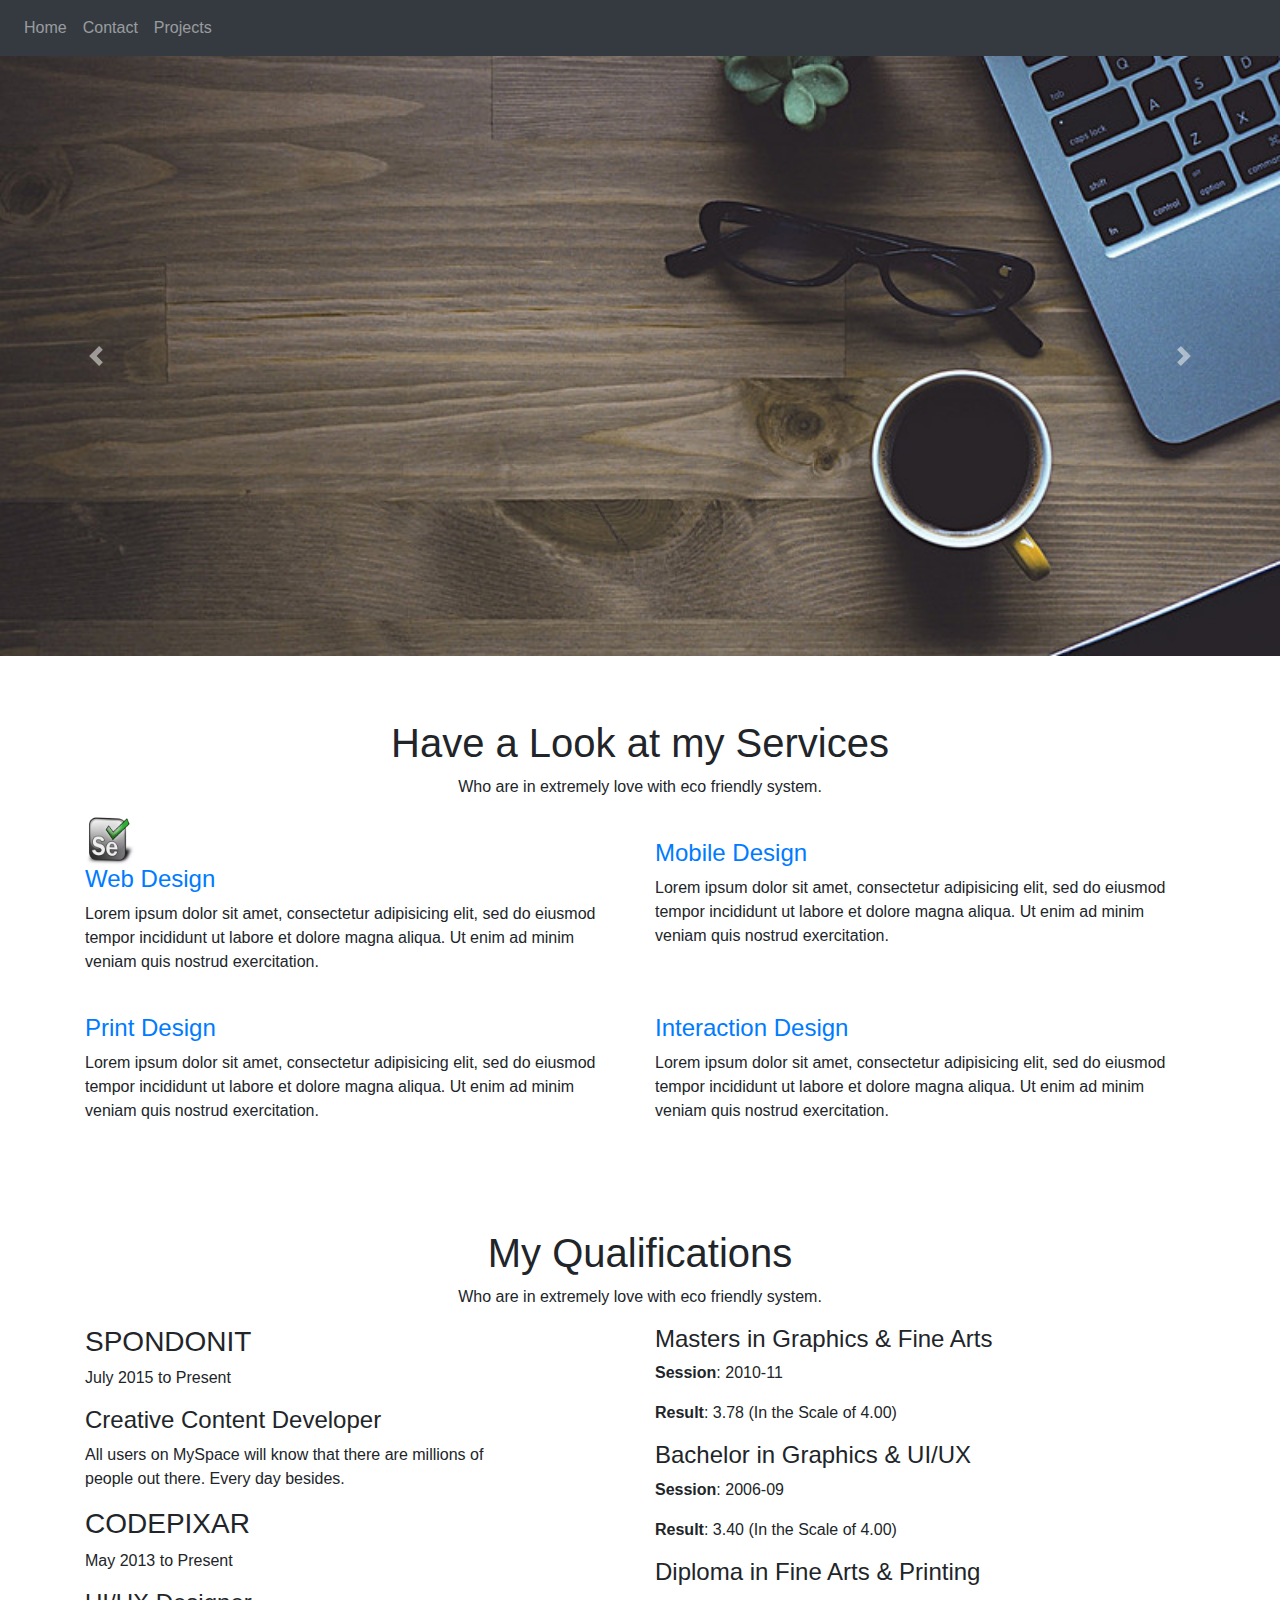
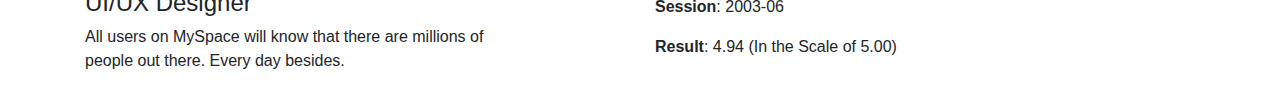
==== index.html @ 82a63097 "add folder html bootstrap cdn" ====
<!DOCTYPE html>
<html lang="en">
<head>
    <meta charset="UTF-8">
    <meta name="viewport" content="width=device-width, initial-scale=1.0">
    <meta http-equiv="X-UA-Compatible" content="ie=edge">
    <title>Document</title>
    <link rel="stylesheet" href="https://stackpath.bootstrapcdn.com/bootstrap/4.3.1/css/bootstrap.min.css" integrity="sha384-ggOyR0iXCbMQv3Xipma34MD+dH/1fQ784/j6cY/iJTQUOhcWr7x9JvoRxT2MZw1T" crossorigin="anonymous">
</head>
<body>
        <nav class="navbar navbar-expand-lg navbar-dark bg-dark">
                <!-- <a class="navbar-brand" href="#">Home</a> -->
                <button class="navbar-toggler" type="button" data-toggle="collapse" data-target="#navbarNavDropdown" aria-controls="navbarNavDropdown" aria-expanded="false" aria-label="Toggle navigation">
                  <span class="navbar-toggler-icon"></span>
                </button>
                <div class="collapse navbar-collapse" id="navbarNavDropdown">
                  <ul class="navbar-nav">
                    <li class="nav-item">
                      <a class="nav-link" href="index.html">Home <!---<span class="sr-only">(current)</span>--></a>
                    </li>
                    <li class="nav-item">
                      <a class="nav-link" href="contact.html">Contact</a>
                    </li>
                    <li class="nav-item">
                      <a class="nav-link" href="projects.html">Projects</a>
                    </li>
                    <!-- <li class="nav-item dropdown">
                      <a class="nav-link dropdown-toggle" href="#" id="navbarDropdownMenuLink" role="button" data-toggle="dropdown" aria-haspopup="true" aria-expanded="false">
                        Dropdown link
                      </a>
                      <div class="dropdown-menu" aria-labelledby="navbarDropdownMenuLink">
                        <a class="dropdown-item" href="#">Action</a>
                        <a class="dropdown-item" href="#">Another action</a>
                        <a class="dropdown-item" href="#">Something else here</a>
                      </div>
                    </li> -->
                  </ul>
                </div>
              </nav>
        
          <div id="carouselExampleControls" class="carousel slide" data-ride="carousel">
                <div class="carousel-inner">
                  <div class="carousel-item active">
                    <img src="images/laptop.jpg" class="d-block w-100" alt="...">
                  </div>
                  <div class="carousel-item">
                    <img src="images/qa2.jpg" class="d-block w-100" alt="...">
                  </div>
                  <div class="carousel-item">
                    <img src="images/1.jpg" class="d-block w-100" alt="...">
                  </div>
                </div>
                <a class="carousel-control-prev" href="#carouselExampleControls" role="button" data-slide="prev">
                  <span class="carousel-control-prev-icon" aria-hidden="true"></span>
                  <span class="sr-only">Previous</span>
                </a>
                <a class="carousel-control-next" href="#carouselExampleControls" role="button" data-slide="next">
                  <span class="carousel-control-next-icon" aria-hidden="true"></span>
                  <span class="sr-only">Next</span>
                </a>
              </div>

              <section class="service-area section-gap" id="service" style="padding-top:7vh;"> 
                <div class="container">
                  <div class="row d-flex justify-content-center">
                    <div class="menu-content pb-70 col-lg-8">
                      <div class="title text-center">
                        <h1 class="mb-10">Have a Look at my Services</h1>
                        <p>Who are in extremely love with eco friendly system.</p>
                      </div>
                    </div>
                  </div>						
                  <div class="row">
                    <div class="single-service col-lg-6 col-md-6 mb-30">
                      <div class="icon">
                        <img src="images/icon-selenium.jpg" style="width: 50px !important;
                        height: 50px !important;"alt="">
                      </div>
                      <div class="dec">
                        <h4 class="mt-30"><a href="#">Web Design</a></h4>			
                        <p class="mt-20">
                          Lorem ipsum dolor sit amet, consectetur adipisicing elit, sed do eiusmod tempor incididunt ut labore et dolore magna aliqua. Ut enim ad minim veniam quis nostrud exercitation.
                        </p>								
                      </div>
                    </div>
                    <div class="single-service col-lg-6 col-md-6 mb-30">
                      <div class="icon">
                        <img src="img/s2.png" alt="">
                      </div>
                      <div class="dec">
                        <h4 class="mt-30"><a href="#">Mobile Design</a></h4>			
                        <p class="mt-20">
                          Lorem ipsum dolor sit amet, consectetur adipisicing elit, sed do eiusmod tempor incididunt ut labore et dolore magna aliqua. Ut enim ad minim veniam quis nostrud exercitation.
                        </p>								
                      </div>
                    </div>
                    <div class="single-service col-lg-6 col-md-6">
                      <div class="icon">
                        <img src="img/s3.png" alt="">
                      </div>
                      <div class="dec">
                        <h4 class="mt-30"><a href="#">Print Design</a></h4>			
                        <p class="mt-20">
                          Lorem ipsum dolor sit amet, consectetur adipisicing elit, sed do eiusmod tempor incididunt ut labore et dolore magna aliqua. Ut enim ad minim veniam quis nostrud exercitation.
                        </p>								
                      </div>
                    </div>
                    <div class="single-service col-lg-6 col-md-6">
                      <div class="icon">
                        <img src="img/s4.png" alt="">
                      </div>
                      <div class="dec">
                        <h4 class="mt-30"><a href="#">Interaction Design</a></h4>			
                        <p class="mt-20">
                          Lorem ipsum dolor sit amet, consectetur adipisicing elit, sed do eiusmod tempor incididunt ut labore et dolore magna aliqua. Ut enim ad minim veniam quis nostrud exercitation.
                        </p>								
                      </div>
                    </div>																		
                  </div>
                </div>	
              </section>

              <section class="qualification-area pt-100 pb-80" style="padding-top:10vh;">
                <div class="container">
                  <div class="row d-flex justify-content-center">
                    <div class="menu-content pb-20 col-lg-8">
                      <div class="title text-center">
                        <h1 class="mb-10">My Qualifications</h1>
                        <p>Who are in extremely love with eco friendly system.</p>
                      </div>
                    </div>
                  </div>							
                  <div class="row d-flex justify-content-center">
                    <div class="col-lg-6 col-md-6 qty-left">
                      <div class="single-qly">
                        <h3 class="text-uppercase">Spondonit</h3>
                        <p>July 2015 to Present</p>
                        <h4 class="pt-20 pb-20">Creative Content Developer</h4>
                        <p>
                          All users on MySpace will know that there are millions of <br>people out there. Every day besides.
                        </p>							
                      </div>
                      <div class="btm-border d-block mx-auto"></div>								
                      <div class="single-qly">
                        <h3 class="text-uppercase">Codepixar</h3>
                        <p>May 2013 to Present</p>
                        <h4 class="pt-20 pb-20">UI/UX Designer</h4>
                        <p>
                          All users on MySpace will know that there are millions of <br>people out there. Every day besides.
                        </p>								
                      </div>							
                    </div>
                    <div class="col-lg-6 col-md-6 qty-right">
                      <div class="single-qly">
                        <h4 class="pb-20">Masters in Graphics & Fine Arts</h4>
                        <p><b>Session</b>: 2010-11</p>								
                        <p><b>Result</b>:  3.78 (In the Scale of 4.00)</p>									
                      </div>
                      <div class="btm-border d-block mx-auto"></div>							
                      <div class="single-qly">
                        <h4 class="pb-20">Bachelor in Graphics & UI/UX</h4>
                        <p><b>Session</b>: 2006-09</p>								
                        <p><b>Result</b>:  3.40 (In the Scale of 4.00)</p>									
                      </div>	
                      <div class="btm-border d-block mx-auto"></div>							
                      <div class="single-qly">
                        <h4 class="pb-20">Diploma in Fine Arts & Printing</h4>
                        <p><b>Session</b>: 2003-06</p>								
                        <p><b>Result</b>:  4.94 (In the Scale of 5.00)</p>								
                      </div>																				
                    </div>						
                  </div>
                </div>	
              </section>

<script src="https://code.jquery.com/jquery-3.3.1.slim.min.js" integrity="sha384-q8i/X+965DzO0rT7abK41JStQIAqVgRVzpbzo5smXKp4YfRvH+8abtTE1Pi6jizo" crossorigin="anonymous"></script>
<script src="https://cdnjs.cloudflare.com/ajax/libs/popper.js/1.14.7/umd/popper.min.js" integrity="sha384-UO2eT0CpHqdSJQ6hJty5KVphtPhzWj9WO1clHTMGa3JDZwrnQq4sF86dIHNDz0W1" crossorigin="anonymous"></script>
<script src="https://stackpath.bootstrapcdn.com/bootstrap/4.3.1/js/bootstrap.min.js" integrity="sha384-JjSmVgyd0p3pXB1rRibZUAYoIIy6OrQ6VrjIEaFf/nJGzIxFDsf4x0xIM+B07jRM" crossorigin="anonymous"></script>
</body>
</html>
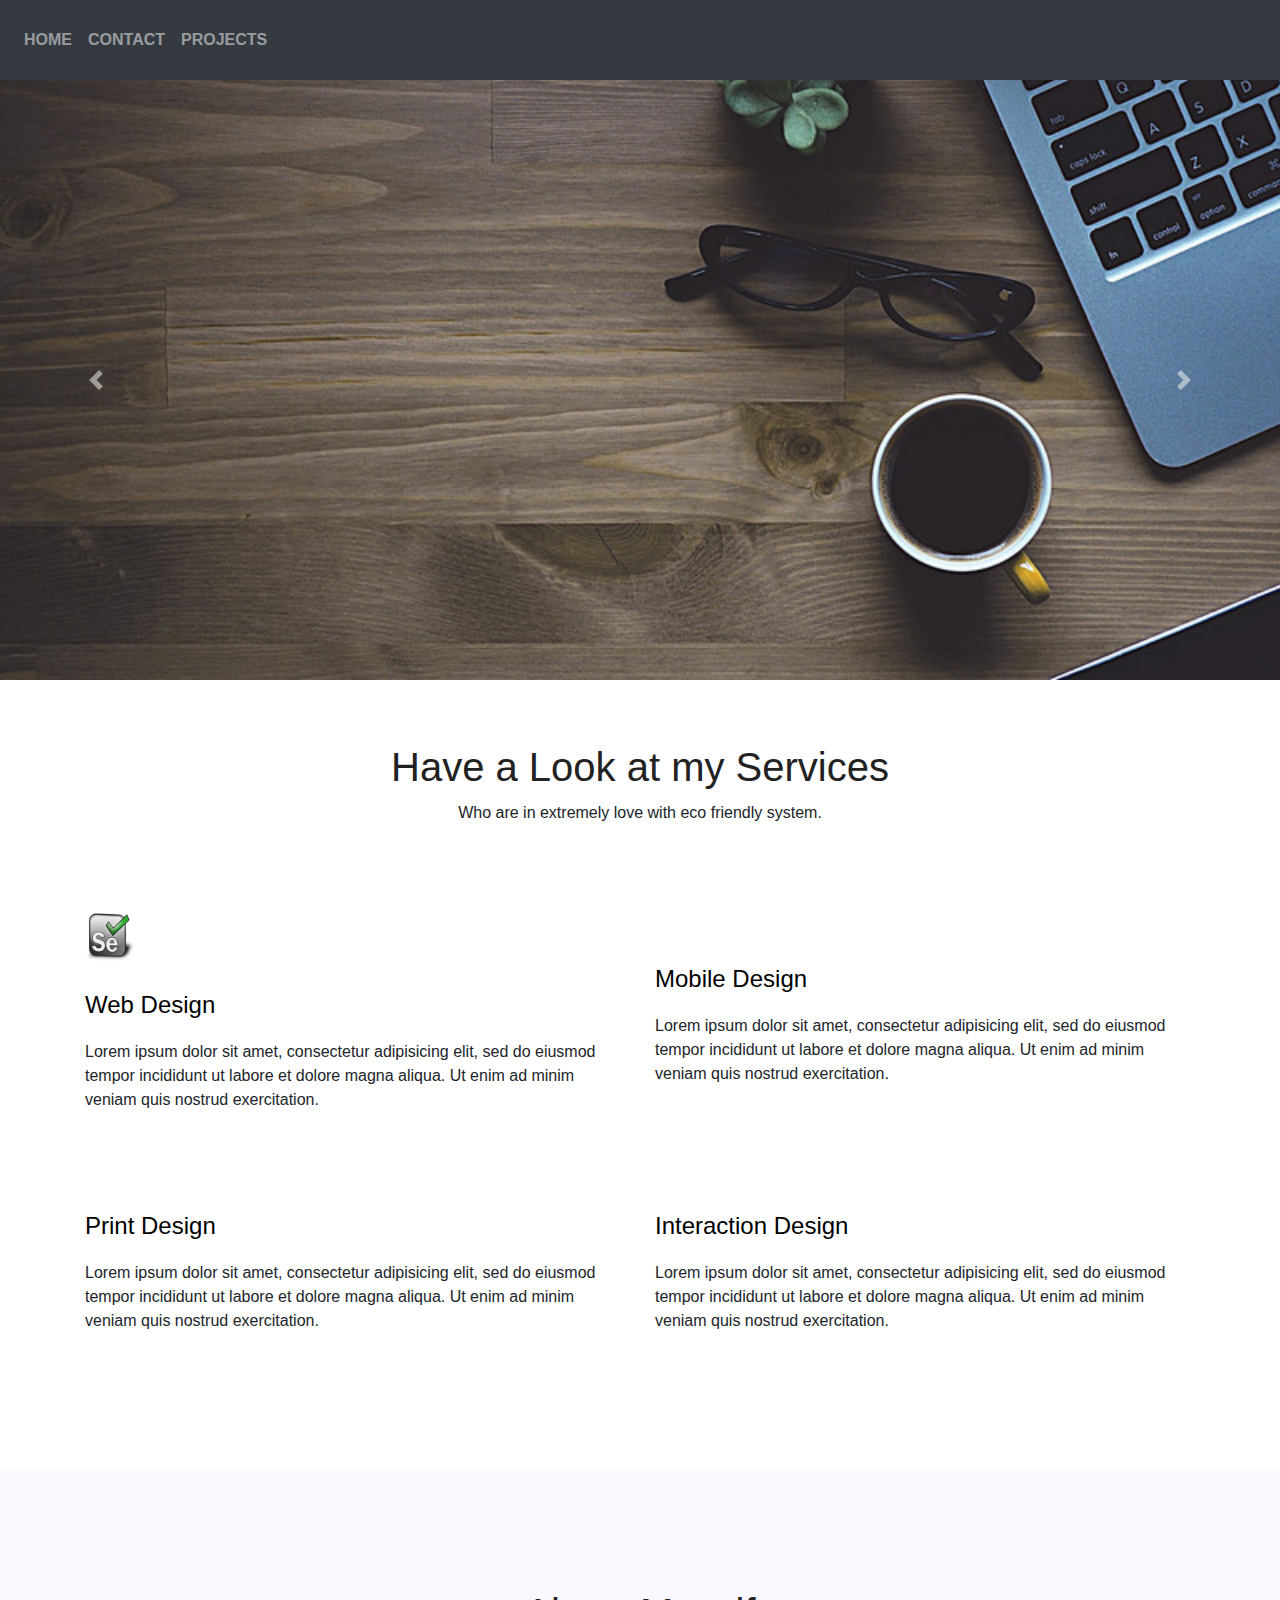
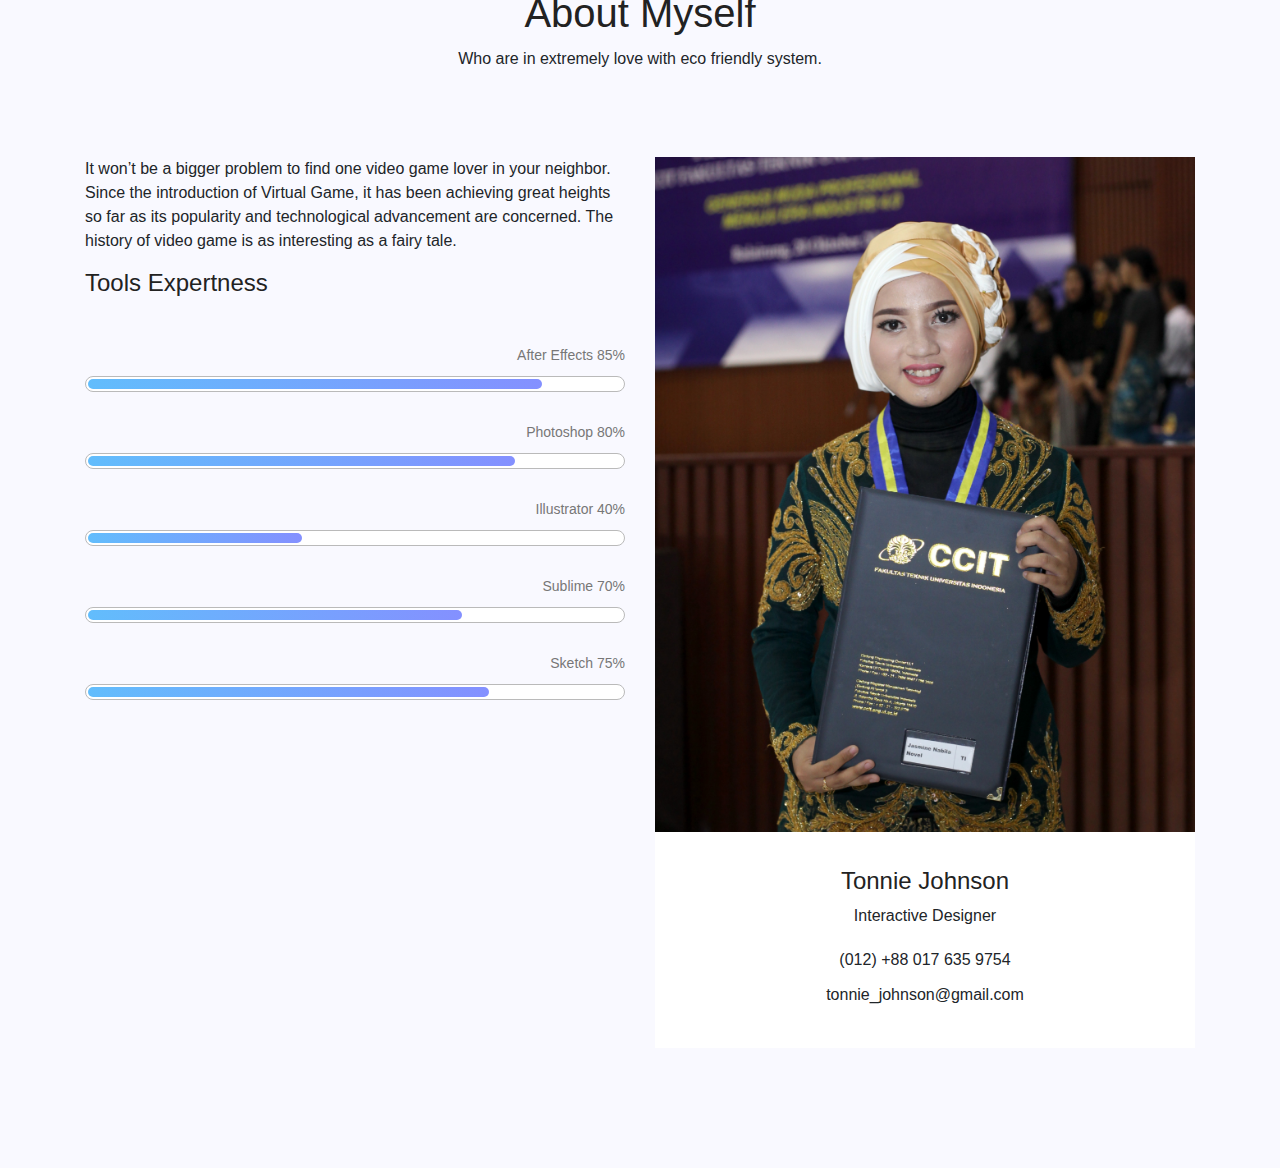
==== commit 22025af3: "update index.html" ====
--- a/index.html
+++ b/index.html
@@ -5,6 +5,7 @@
     <meta name="viewport" content="width=device-width, initial-scale=1.0">
     <meta http-equiv="X-UA-Compatible" content="ie=edge">
     <title>Document</title>
+    <link rel="stylesheet" href="css/main.css">
     <link rel="stylesheet" href="https://stackpath.bootstrapcdn.com/bootstrap/4.3.1/css/bootstrap.min.css" integrity="sha384-ggOyR0iXCbMQv3Xipma34MD+dH/1fQ784/j6cY/iJTQUOhcWr7x9JvoRxT2MZw1T" crossorigin="anonymous">
 </head>
 <body>
@@ -24,16 +25,6 @@
                     <li class="nav-item">
                       <a class="nav-link" href="projects.html">Projects</a>
                     </li>
-                    <!-- <li class="nav-item dropdown">
-                      <a class="nav-link dropdown-toggle" href="#" id="navbarDropdownMenuLink" role="button" data-toggle="dropdown" aria-haspopup="true" aria-expanded="false">
-                        Dropdown link
-                      </a>
-                      <div class="dropdown-menu" aria-labelledby="navbarDropdownMenuLink">
-                        <a class="dropdown-item" href="#">Action</a>
-                        <a class="dropdown-item" href="#">Another action</a>
-                        <a class="dropdown-item" href="#">Something else here</a>
-                      </div>
-                    </li> -->
                   </ul>
                 </div>
               </nav>
@@ -85,7 +76,7 @@
                     </div>
                     <div class="single-service col-lg-6 col-md-6 mb-30">
                       <div class="icon">
-                        <img src="img/s2.png" alt="">
+                        <img src="" alt="">
                       </div>
                       <div class="dec">
                         <h4 class="mt-30"><a href="#">Mobile Design</a></h4>			
@@ -96,7 +87,7 @@
                     </div>
                     <div class="single-service col-lg-6 col-md-6">
                       <div class="icon">
-                        <img src="img/s3.png" alt="">
+                        <img src="" alt="">
                       </div>
                       <div class="dec">
                         <h4 class="mt-30"><a href="#">Print Design</a></h4>			
@@ -107,7 +98,7 @@
                     </div>
                     <div class="single-service col-lg-6 col-md-6">
                       <div class="icon">
-                        <img src="img/s4.png" alt="">
+                        <img src="" alt="">
                       </div>
                       <div class="dec">
                         <h4 class="mt-30"><a href="#">Interaction Design</a></h4>			
@@ -120,55 +111,68 @@
                 </div>	
               </section>
 
-              <section class="qualification-area pt-100 pb-80" style="padding-top:10vh;">
+              <section class="about-area section-gap" id="about">
                 <div class="container">
                   <div class="row d-flex justify-content-center">
-                    <div class="menu-content pb-20 col-lg-8">
+                    <div class="menu-content pb-70 col-lg-8">
                       <div class="title text-center">
-                        <h1 class="mb-10">My Qualifications</h1>
+                        <h1 class="mb-10">About Myself</h1>
                         <p>Who are in extremely love with eco friendly system.</p>
                       </div>
                     </div>
-                  </div>							
-                  <div class="row d-flex justify-content-center">
-                    <div class="col-lg-6 col-md-6 qty-left">
-                      <div class="single-qly">
-                        <h3 class="text-uppercase">Spondonit</h3>
-                        <p>July 2015 to Present</p>
-                        <h4 class="pt-20 pb-20">Creative Content Developer</h4>
-                        <p>
-                          All users on MySpace will know that there are millions of <br>people out there. Every day besides.
-                        </p>							
+                  </div>					
+                  <div class="row">
+                    <div class="col-lg-6 about-left">
+                      <p>
+                        It won’t be a bigger problem to find one video game lover in your neighbor. Since the introduction of Virtual Game, it has been achieving great heights so far as its popularity and technological advancement are concerned. The history of video game is as interesting as a fairy tale.
+                      </p>
+                      <h4 class="pb-40">Tools Expertness</h4>
+                                <div class="skillbar" data-percent="85%">
+                                    <div class="skill-bar-percent">After Effects 85%</div>
+                                    <div class="skillwrap">
+                                      <div class="skillbar-bar" style="width: 85%;"></div>
+                                    </div>
+                                </div>
+        
+                                <div class="skillbar" data-percent="80%">
+                                    <div class="skill-bar-percent">Photoshop 80%</div>
+                                    <div class="skillwrap">
+                                      <div class="skillbar-bar" style="width: 80%;"></div>
+                          </div>
+                                </div>
+        
+                                <div class="skillbar" data-percent="40%">
+                                    <div class="skill-bar-percent">Illustrator 40%</div>
+                                    <div class="skillwrap">
+                                      <div class="skillbar-bar" style="width: 40%;"></div>
+                          </div>
+                                </div>
+        
+                                <div class="skillbar" data-percent="70%">
+                                    <div class="skill-bar-percent">Sublime 70%</div>
+                                    <div class="skillwrap">
+                                      <div class="skillbar-bar" style="width: 70%;"></div>
+                          </div>
+                                </div>
+        
+                                <div class="skillbar" data-percent="75%">
+                                    <div class="skill-bar-percent">Sketch 75%</div>
+                                    <div class="skillwrap">
+                                      <div class="skillbar-bar" style="width: 75%;"></div>
+                          </div>
+                                </div>				                
+                    </div>
+                    <div class="col-lg-6 about-right justify-content-end d-flex">
+                      <div class="myself-wrap">
+                        <img class="img-fluid" src="images/IMG_0050.JPG" alt="" >
+                        <div class="desc">
+                          <h4>Tonnie Johnson</h4>
+                          <p class="pb-10">Interactive Designer</p>
+                          <p><span class="lnr lnr-phone"></span> (012) +88 017 635 9754</p>
+                          <p><span class="lnr lnr-envelope"></span> tonnie_johnson@gmail.com</p>
+                        </div>
                       </div>
-                      <div class="btm-border d-block mx-auto"></div>								
-                      <div class="single-qly">
-                        <h3 class="text-uppercase">Codepixar</h3>
-                        <p>May 2013 to Present</p>
-                        <h4 class="pt-20 pb-20">UI/UX Designer</h4>
-                        <p>
-                          All users on MySpace will know that there are millions of <br>people out there. Every day besides.
-                        </p>								
-                      </div>							
                     </div>
-                    <div class="col-lg-6 col-md-6 qty-right">
-                      <div class="single-qly">
-                        <h4 class="pb-20">Masters in Graphics & Fine Arts</h4>
-                        <p><b>Session</b>: 2010-11</p>								
-                        <p><b>Result</b>:  3.78 (In the Scale of 4.00)</p>									
-                      </div>
-                      <div class="btm-border d-block mx-auto"></div>							
-                      <div class="single-qly">
-                        <h4 class="pb-20">Bachelor in Graphics & UI/UX</h4>
-                        <p><b>Session</b>: 2006-09</p>								
-                        <p><b>Result</b>:  3.40 (In the Scale of 4.00)</p>									
-                      </div>	
-                      <div class="btm-border d-block mx-auto"></div>							
-                      <div class="single-qly">
-                        <h4 class="pb-20">Diploma in Fine Arts & Printing</h4>
-                        <p><b>Session</b>: 2003-06</p>								
-                        <p><b>Result</b>:  4.94 (In the Scale of 5.00)</p>								
-                      </div>																				
-                    </div>						
                   </div>
                 </div>	
               </section>
--- a/css/main.css
+++ b/css/main.css
@@ -0,0 +1,2631 @@
+
+::-moz-selection {
+  /* Code for Firefox */
+  background-color: #8490ff;
+  color: #fff;
+}
+
+::selection {
+  background-color: #8490ff;
+  color: #fff;
+}
+
+::-webkit-input-placeholder {
+  /* WebKit, Blink, Edge */
+  color: #777777;
+  font-weight: 300;
+}
+
+:-moz-placeholder {
+  /* Mozilla Firefox 4 to 18 */
+  color: #777777;
+  opacity: 1;
+  font-weight: 300;
+}
+
+::-moz-placeholder {
+  /* Mozilla Firefox 19+ */
+  color: #777777;
+  opacity: 1;
+  font-weight: 300;
+}
+
+:-ms-input-placeholder {
+  /* Internet Explorer 10-11 */
+  color: #777777;
+  font-weight: 300;
+}
+
+::-ms-input-placeholder {
+  /* Microsoft Edge */
+  color: #777777;
+  font-weight: 300;
+}
+
+body {
+  color: #777777;
+  font-family: "Poppins", sans-serif;
+  font-size: 14px;
+  font-weight: 300;
+  line-height: 1.625em;
+  position: relative;
+}
+
+ol, ul {
+  margin: 0;
+  padding: 0;
+  list-style: none;
+}
+
+select {
+  display: block;
+}
+
+figure {
+  margin: 0;
+}
+
+a {
+  -webkit-transition: all 0.3s ease 0s;
+  -moz-transition: all 0.3s ease 0s;
+  -o-transition: all 0.3s ease 0s;
+  transition: all 0.3s ease 0s;
+}
+
+iframe {
+  border: 0;
+}
+
+a, a:focus, a:hover {
+  text-decoration: none;
+  outline: 0;
+}
+
+.btn.active.focus,
+.btn.active:focus,
+.btn.focus,
+.btn.focus:active,
+.btn:active:focus,
+.btn:focus {
+  text-decoration: none;
+  outline: 0;
+}
+
+.card-panel {
+  margin: 0;
+  padding: 60px;
+}
+
+/**
+ *  Typography
+ *
+ **/
+.btn i, .btn-large i, .btn-floating i, .btn-large i, .btn-flat i {
+  font-size: 1em;
+  line-height: inherit;
+}
+
+.gray-bg {
+  background: #f9f9ff;
+}
+
+h1, h2, h3,
+h4, h5, h6 {
+  font-family: "Poppins", sans-serif;
+  color: #222222;
+  line-height: 1.2em !important;
+  margin-bottom: 0;
+  margin-top: 0;
+  font-weight: 600;
+}
+
+.h1, .h2, .h3,
+.h4, .h5, .h6 {
+  margin-bottom: 0;
+  margin-top: 0;
+  font-family: "Poppins", sans-serif;
+  font-weight: 600;
+  color: #222222;
+}
+
+h1, .h1 {
+  font-size: 36px;
+}
+
+h2, .h2 {
+  font-size: 30px;
+}
+
+h3, .h3 {
+  font-size: 24px;
+}
+
+h4, .h4 {
+  font-size: 18px;
+}
+
+h5, .h5 {
+  font-size: 16px;
+}
+
+h6, .h6 {
+  font-size: 14px;
+  color: #222222;
+}
+
+td, th {
+  border-radius: 0px;
+}
+
+/**
+ * For modern browsers
+ * 1. The space content is one way to avoid an Opera bug when the
+ *    contenteditable attribute is included anywhere else in the document.
+ *    Otherwise it causes space to appear at the top and bottom of elements
+ *    that are clearfixed.
+ * 2. The use of `table` rather than `block` is only necessary if using
+ *    `:before` to contain the top-margins of child elements.
+ */
+.clear::before, .clear::after {
+  content: " ";
+  display: table;
+}
+
+.clear::after {
+  clear: both;
+}
+
+.fz-11 {
+  font-size: 11px;
+}
+
+.fz-12 {
+  font-size: 12px;
+}
+
+.fz-13 {
+  font-size: 13px;
+}
+
+.fz-14 {
+  font-size: 14px;
+}
+
+.fz-15 {
+  font-size: 15px;
+}
+
+.fz-16 {
+  font-size: 16px;
+}
+
+.fz-18 {
+  font-size: 18px;
+}
+
+.fz-30 {
+  font-size: 30px;
+}
+
+.fz-48 {
+  font-size: 48px !important;
+}
+
+.fw100 {
+  font-weight: 100;
+}
+
+.fw300 {
+  font-weight: 300;
+}
+
+.fw400 {
+  font-weight: 400 !important;
+}
+
+.fw500 {
+  font-weight: 500;
+}
+
+.f700 {
+  font-weight: 700;
+}
+
+.fsi {
+  font-style: italic;
+}
+
+.mt-10 {
+  margin-top: 10px;
+}
+
+.mt-15 {
+  margin-top: 15px;
+}
+
+.mt-20 {
+  margin-top: 20px;
+}
+
+.mt-25 {
+  margin-top: 25px;
+}
+
+.mt-30 {
+  margin-top: 30px;
+}
+
+.mt-35 {
+  margin-top: 35px;
+}
+
+.mt-40 {
+  margin-top: 40px;
+}
+
+.mt-50 {
+  margin-top: 50px;
+}
+
+.mt-60 {
+  margin-top: 60px;
+}
+
+.mt-70 {
+  margin-top: 70px;
+}
+
+.mt-80 {
+  margin-top: 80px;
+}
+
+.mt-100 {
+  margin-top: 100px;
+}
+
+.mt-120 {
+  margin-top: 120px;
+}
+
+.mt-150 {
+  margin-top: 150px;
+}
+
+.ml-0 {
+  margin-left: 0 !important;
+}
+
+.ml-5 {
+  margin-left: 5px !important;
+}
+
+.ml-10 {
+  margin-left: 10px;
+}
+
+.ml-15 {
+  margin-left: 15px;
+}
+
+.ml-20 {
+  margin-left: 20px;
+}
+
+.ml-30 {
+  margin-left: 30px;
+}
+
+.ml-50 {
+  margin-left: 50px;
+}
+
+.mr-0 {
+  margin-right: 0 !important;
+}
+
+.mr-5 {
+  margin-right: 5px !important;
+}
+
+.mr-15 {
+  margin-right: 15px;
+}
+
+.mr-10 {
+  margin-right: 10px;
+}
+
+.mr-20 {
+  margin-right: 20px;
+}
+
+.mr-30 {
+  margin-right: 30px;
+}
+
+.mr-50 {
+  margin-right: 50px;
+}
+
+.mb-0 {
+  margin-bottom: 0px;
+}
+
+.mb-0-i {
+  margin-bottom: 0px !important;
+}
+
+.mb-5 {
+  margin-bottom: 5px;
+}
+
+.mb-10 {
+  margin-bottom: 10px;
+}
+
+.mb-15 {
+  margin-bottom: 15px;
+}
+
+.mb-20 {
+  margin-bottom: 20px;
+}
+
+.mb-25 {
+  margin-bottom: 25px;
+}
+
+.mb-30 {
+  margin-bottom: 30px;
+}
+
+.mb-40 {
+  margin-bottom: 40px;
+}
+
+.mb-50 {
+  margin-bottom: 50px;
+}
+
+.mb-60 {
+  margin-bottom: 60px;
+}
+
+.mb-70 {
+  margin-bottom: 70px;
+}
+
+.mb-80 {
+  margin-bottom: 80px;
+}
+
+.mb-90 {
+  margin-bottom: 90px;
+}
+
+.mb-100 {
+  margin-bottom: 100px;
+}
+
+.pt-0 {
+  padding-top: 0px;
+}
+
+.pt-10 {
+  padding-top: 10px;
+}
+
+.pt-15 {
+  padding-top: 15px;
+}
+
+.pt-20 {
+  padding-top: 20px;
+}
+
+.pt-25 {
+  padding-top: 25px;
+}
+
+.pt-30 {
+  padding-top: 30px;
+}
+
+.pt-40 {
+  padding-top: 40px;
+}
+
+.pt-50 {
+  padding-top: 50px;
+}
+
+.pt-60 {
+  padding-top: 60px;
+}
+
+.pt-70 {
+  padding-top: 70px;
+}
+
+.pt-80 {
+  padding-top: 80px;
+}
+
+.pt-90 {
+  padding-top: 90px;
+}
+
+.pt-100 {
+  padding-top: 100px;
+}
+
+.pt-120 {
+  padding-top: 120px;
+}
+
+.pt-150 {
+  padding-top: 150px;
+}
+
+.pt-170 {
+  padding-top: 170px;
+}
+
+.pb-0 {
+  padding-bottom: 0px;
+}
+
+.pb-10 {
+  padding-bottom: 10px;
+}
+
+.pb-15 {
+  padding-bottom: 15px;
+}
+
+.pb-20 {
+  padding-bottom: 20px;
+}
+
+.pb-25 {
+  padding-bottom: 25px;
+}
+
+.pb-30 {
+  padding-bottom: 30px;
+}
+
+.pb-40 {
+  padding-bottom: 40px;
+}
+
+.pb-50 {
+  padding-bottom: 50px;
+}
+
+.pb-60 {
+  padding-bottom: 60px;
+}
+
+.pb-70 {
+  padding-bottom: 70px;
+}
+
+.pb-80 {
+  padding-bottom: 80px;
+}
+
+.pb-90 {
+  padding-bottom: 90px;
+}
+
+.pb-100 {
+  padding-bottom: 100px;
+}
+
+.pb-120 {
+  padding-bottom: 120px;
+}
+
+.pb-150 {
+  padding-bottom: 150px;
+}
+
+.pr-30 {
+  padding-right: 30px;
+}
+
+.pl-30 {
+  padding-left: 30px;
+}
+
+.pl-90 {
+  padding-left: 90px;
+}
+
+.p-40 {
+  padding: 40px;
+}
+
+.float-left {
+  float: left;
+}
+
+.float-right {
+  float: right;
+}
+
+.text-italic {
+  font-style: italic;
+}
+
+.text-white {
+  color: #fff;
+}
+
+.text-black {
+  color: #000;
+}
+
+.transition {
+  -webkit-transition: all 0.3s ease 0s;
+  -moz-transition: all 0.3s ease 0s;
+  -o-transition: all 0.3s ease 0s;
+  transition: all 0.3s ease 0s;
+}
+
+.section-full {
+  padding: 100px 0;
+}
+
+.section-half {
+  padding: 75px 0;
+}
+
+.text-center {
+  text-align: center;
+}
+
+.text-left {
+  text-align: left;
+}
+
+.text-rigth {
+  text-align: right;
+}
+
+.flex {
+  display: -webkit-box;
+  display: -webkit-flex;
+  display: -moz-flex;
+  display: -ms-flexbox;
+  display: flex;
+}
+
+.inline-flex {
+  display: -webkit-inline-box;
+  display: -webkit-inline-flex;
+  display: -moz-inline-flex;
+  display: -ms-inline-flexbox;
+  display: inline-flex;
+}
+
+.flex-grow {
+  -webkit-box-flex: 1;
+  -webkit-flex-grow: 1;
+  -moz-flex-grow: 1;
+  -ms-flex-positive: 1;
+  flex-grow: 1;
+}
+
+.flex-wrap {
+  -webkit-flex-wrap: wrap;
+  -moz-flex-wrap: wrap;
+  -ms-flex-wrap: wrap;
+  flex-wrap: wrap;
+}
+
+.flex-left {
+  -webkit-box-pack: start;
+  -ms-flex-pack: start;
+  -webkit-justify-content: flex-start;
+  -moz-justify-content: flex-start;
+  justify-content: flex-start;
+}
+
+.flex-middle {
+  -webkit-box-align: center;
+  -ms-flex-align: center;
+  -webkit-align-items: center;
+  -moz-align-items: center;
+  align-items: center;
+}
+
+.flex-right {
+  -webkit-box-pack: end;
+  -ms-flex-pack: end;
+  -webkit-justify-content: flex-end;
+  -moz-justify-content: flex-end;
+  justify-content: flex-end;
+}
+
+.flex-top {
+  -webkit-align-self: flex-start;
+  -moz-align-self: flex-start;
+  -ms-flex-item-align: start;
+  align-self: flex-start;
+}
+
+.flex-center {
+  -webkit-box-pack: center;
+  -ms-flex-pack: center;
+  -webkit-justify-content: center;
+  -moz-justify-content: center;
+  justify-content: center;
+}
+
+.flex-bottom {
+  -webkit-align-self: flex-end;
+  -moz-align-self: flex-end;
+  -ms-flex-item-align: end;
+  align-self: flex-end;
+}
+
+.space-between {
+  -webkit-box-pack: justify;
+  -ms-flex-pack: justify;
+  -webkit-justify-content: space-between;
+  -moz-justify-content: space-between;
+  justify-content: space-between;
+}
+
+.space-around {
+  -ms-flex-pack: distribute;
+  -webkit-justify-content: space-around;
+  -moz-justify-content: space-around;
+  justify-content: space-around;
+}
+
+.flex-column {
+  -webkit-box-direction: normal;
+  -webkit-box-orient: vertical;
+  -webkit-flex-direction: column;
+  -moz-flex-direction: column;
+  -ms-flex-direction: column;
+  flex-direction: column;
+}
+
+.flex-cell {
+  display: -webkit-box;
+  display: -webkit-flex;
+  display: -moz-flex;
+  display: -ms-flexbox;
+  display: flex;
+  -webkit-box-flex: 1;
+  -webkit-flex-grow: 1;
+  -moz-flex-grow: 1;
+  -ms-flex-positive: 1;
+  flex-grow: 1;
+}
+
+.display-table {
+  display: table;
+}
+
+.light {
+  color: #fff;
+}
+
+.dark {
+  color: #000;
+}
+
+.relative {
+  position: relative;
+}
+
+.overflow-hidden {
+  overflow: hidden;
+}
+
+.overlay {
+  position: absolute;
+  left: 0;
+  right: 0;
+  top: 0;
+  bottom: 0;
+}
+
+.container.fullwidth {
+  width: 100%;
+}
+
+.container.no-padding {
+  padding-left: 0;
+  padding-right: 0;
+}
+
+.no-padding {
+  padding: 0;
+}
+
+.section-bg {
+  background: #f9fafc;
+}
+
+@media (max-width: 767px) {
+  .no-flex-xs {
+    display: block !important;
+  }
+}
+
+.row.no-margin {
+  margin-left: 0;
+  margin-right: 0;
+}
+
+.sample-text-area {
+  background: #fff;
+  padding: 100px 0 70px 0;
+}
+
+.text-heading {
+  margin-bottom: 30px;
+  font-size: 24px;
+}
+
+h1 {
+  font-size: 36px;
+}
+
+h2 {
+  font-size: 30px;
+}
+
+h3 {
+  font-size: 24px;
+}
+
+h4 {
+  font-size: 18px;
+}
+
+h5 {
+  font-size: 16px;
+}
+
+h6 {
+  font-size: 14px;
+}
+
+h1, h2, h3, h4, h5, h6 {
+  line-height: 1.5em;
+}
+
+.typography h1, .typography h2, .typography h3, .typography h4, .typography h5, .typography h6 {
+  color: #777777;
+}
+
+.button-area {
+  background: #fff;
+}
+
+.button-area .border-top-generic {
+  padding: 70px 15px;
+  border-top: 1px dotted #eee;
+}
+
+.button-group-area .genric-btn {
+  margin-right: 10px;
+  margin-top: 10px;
+}
+
+.button-group-area .genric-btn:last-child {
+  margin-right: 0;
+}
+
+.genric-btn {
+  display: inline-block;
+  outline: none;
+  line-height: 40px;
+  padding: 0 30px;
+  font-size: .8em;
+  text-align: center;
+  text-decoration: none;
+  font-weight: 500;
+  cursor: pointer;
+  -webkit-transition: all 0.3s ease 0s;
+  -moz-transition: all 0.3s ease 0s;
+  -o-transition: all 0.3s ease 0s;
+  transition: all 0.3s ease 0s;
+}
+
+.genric-btn:focus {
+  outline: none;
+}
+
+.genric-btn.e-large {
+  padding: 0 40px;
+  line-height: 50px;
+}
+
+.genric-btn.large {
+  line-height: 45px;
+}
+
+.genric-btn.medium {
+  line-height: 30px;
+}
+
+.genric-btn.small {
+  line-height: 25px;
+}
+
+.genric-btn.radius {
+  border-radius: 3px;
+}
+
+.genric-btn.circle {
+  border-radius: 20px;
+}
+
+.genric-btn.arrow {
+  display: -webkit-inline-box;
+  display: -ms-inline-flexbox;
+  display: inline-flex;
+  -webkit-box-align: center;
+  -ms-flex-align: center;
+  align-items: center;
+}
+
+.genric-btn.arrow span {
+  margin-left: 10px;
+}
+
+.genric-btn.default {
+  color: #222222;
+  background: #f9f9ff;
+  border: 1px solid transparent;
+}
+
+.genric-btn.default:hover {
+  border: 1px solid #f9f9ff;
+  background: #fff;
+}
+
+.genric-btn.default-border {
+  border: 1px solid #f9f9ff;
+  background: #fff;
+}
+
+.genric-btn.default-border:hover {
+  color: #222222;
+  background: #f9f9ff;
+  border: 1px solid transparent;
+}
+
+.genric-btn.primary {
+  color: #fff;
+  background: #8490ff;
+  border: 1px solid transparent;
+}
+
+.genric-btn.primary:hover {
+  color: #8490ff;
+  border: 1px solid #8490ff;
+  background: #fff;
+}
+
+.genric-btn.primary-border {
+  color: #8490ff;
+  border: 1px solid #8490ff;
+  background: #fff;
+}
+
+.genric-btn.primary-border:hover {
+  color: #fff;
+  background: #8490ff;
+  border: 1px solid transparent;
+}
+
+.genric-btn.success {
+  color: #fff;
+  background: #4cd3e3;
+  border: 1px solid transparent;
+}
+
+.genric-btn.success:hover {
+  color: #4cd3e3;
+  border: 1px solid #4cd3e3;
+  background: #fff;
+}
+
+.genric-btn.success-border {
+  color: #4cd3e3;
+  border: 1px solid #4cd3e3;
+  background: #fff;
+}
+
+.genric-btn.success-border:hover {
+  color: #fff;
+  background: #4cd3e3;
+  border: 1px solid transparent;
+}
+
+.genric-btn.info {
+  color: #fff;
+  background: #38a4ff;
+  border: 1px solid transparent;
+}
+
+.genric-btn.info:hover {
+  color: #38a4ff;
+  border: 1px solid #38a4ff;
+  background: #fff;
+}
+
+.genric-btn.info-border {
+  color: #38a4ff;
+  border: 1px solid #38a4ff;
+  background: #fff;
+}
+
+.genric-btn.info-border:hover {
+  color: #fff;
+  background: #38a4ff;
+  border: 1px solid transparent;
+}
+
+.genric-btn.warning {
+  color: #fff;
+  background: #f4e700;
+  border: 1px solid transparent;
+}
+
+.genric-btn.warning:hover {
+  color: #f4e700;
+  border: 1px solid #f4e700;
+  background: #fff;
+}
+
+.genric-btn.warning-border {
+  color: #f4e700;
+  border: 1px solid #f4e700;
+  background: #fff;
+}
+
+.genric-btn.warning-border:hover {
+  color: #fff;
+  background: #f4e700;
+  border: 1px solid transparent;
+}
+
+.genric-btn.danger {
+  color: #fff;
+  background: #f44a40;
+  border: 1px solid transparent;
+}
+
+.genric-btn.danger:hover {
+  color: #f44a40;
+  border: 1px solid #f44a40;
+  background: #fff;
+}
+
+.genric-btn.danger-border {
+  color: #f44a40;
+  border: 1px solid #f44a40;
+  background: #fff;
+}
+
+.genric-btn.danger-border:hover {
+  color: #fff;
+  background: #f44a40;
+  border: 1px solid transparent;
+}
+
+.genric-btn.link {
+  color: #222222;
+  background: #f9f9ff;
+  text-decoration: underline;
+  border: 1px solid transparent;
+}
+
+.genric-btn.link:hover {
+  color: #222222;
+  border: 1px solid #f9f9ff;
+  background: #fff;
+}
+
+.genric-btn.link-border {
+  color: #222222;
+  border: 1px solid #f9f9ff;
+  background: #fff;
+  text-decoration: underline;
+}
+
+.genric-btn.link-border:hover {
+  color: #222222;
+  background: #f9f9ff;
+  border: 1px solid transparent;
+}
+
+.genric-btn.disable {
+  color: #222222, 0.3;
+  background: #f9f9ff;
+  border: 1px solid transparent;
+  cursor: not-allowed;
+}
+
+.generic-blockquote {
+  padding: 30px 50px 30px 30px;
+  background: #f9f9ff;
+  border-left: 2px solid #8490ff;
+}
+
+.progress-table-wrap {
+  overflow-x: scroll;
+}
+
+.progress-table {
+  background: #f9f9ff;
+  padding: 15px 0px 30px 0px;
+  min-width: 800px;
+}
+
+.progress-table .serial {
+  width: 11.83%;
+  padding-left: 30px;
+}
+
+.progress-table .country {
+  width: 28.07%;
+}
+
+.progress-table .visit {
+  width: 19.74%;
+}
+
+.progress-table .percentage {
+  width: 40.36%;
+  padding-right: 50px;
+}
+
+.progress-table .table-head {
+  display: flex;
+}
+
+.progress-table .table-head .serial, .progress-table .table-head .country, .progress-table .table-head .visit, .progress-table .table-head .percentage {
+  color: #222222;
+  line-height: 40px;
+  text-transform: uppercase;
+  font-weight: 500;
+}
+
+.progress-table .table-row {
+  padding: 15px 0;
+  border-top: 1px solid #edf3fd;
+  display: flex;
+}
+
+.progress-table .table-row .serial, .progress-table .table-row .country, .progress-table .table-row .visit, .progress-table .table-row .percentage {
+  display: flex;
+  align-items: center;
+}
+
+.progress-table .table-row .country img {
+  margin-right: 15px;
+}
+
+.progress-table .table-row .percentage .progress {
+  width: 80%;
+  border-radius: 0px;
+  background: transparent;
+}
+
+.progress-table .table-row .percentage .progress .progress-bar {
+  height: 5px;
+  line-height: 5px;
+}
+
+.progress-table .table-row .percentage .progress .progress-bar.color-1 {
+  background-color: #6382e6;
+}
+
+.progress-table .table-row .percentage .progress .progress-bar.color-2 {
+  background-color: #e66686;
+}
+
+.progress-table .table-row .percentage .progress .progress-bar.color-3 {
+  background-color: #f09359;
+}
+
+.progress-table .table-row .percentage .progress .progress-bar.color-4 {
+  background-color: #73fbaf;
+}
+
+.progress-table .table-row .percentage .progress .progress-bar.color-5 {
+  background-color: #73fbaf;
+}
+
+.progress-table .table-row .percentage .progress .progress-bar.color-6 {
+  background-color: #6382e6;
+}
+
+.progress-table .table-row .percentage .progress .progress-bar.color-7 {
+  background-color: #a367e7;
+}
+
+.progress-table .table-row .percentage .progress .progress-bar.color-8 {
+  background-color: #e66686;
+}
+
+.single-gallery-image {
+  margin-top: 30px;
+  background-repeat: no-repeat !important;
+  background-position: center center !important;
+  background-size: cover !important;
+  height: 200px;
+}
+
+.list-style {
+  width: 14px;
+  height: 14px;
+}
+
+.unordered-list li {
+  position: relative;
+  padding-left: 30px;
+  line-height: 1.82em !important;
+}
+
+.unordered-list li:before {
+  content: "";
+  position: absolute;
+  width: 14px;
+  height: 14px;
+  border: 3px solid #8490ff;
+  background: #fff;
+  top: 4px;
+  left: 0;
+  border-radius: 50%;
+}
+
+.ordered-list {
+  margin-left: 30px;
+}
+
+.ordered-list li {
+  list-style-type: decimal-leading-zero;
+  color: #8490ff;
+  font-weight: 500;
+  line-height: 1.82em !important;
+}
+
+.ordered-list li span {
+  font-weight: 300;
+  color: #777777;
+}
+
+.ordered-list-alpha li {
+  margin-left: 30px;
+  list-style-type: lower-alpha;
+  color: #8490ff;
+  font-weight: 500;
+  line-height: 1.82em !important;
+}
+
+.ordered-list-alpha li span {
+  font-weight: 300;
+  color: #777777;
+}
+
+.ordered-list-roman li {
+  margin-left: 30px;
+  list-style-type: lower-roman;
+  color: #8490ff;
+  font-weight: 500;
+  line-height: 1.82em !important;
+}
+
+.ordered-list-roman li span {
+  font-weight: 300;
+  color: #777777;
+}
+
+.single-input {
+  display: block;
+  width: 100%;
+  line-height: 40px;
+  border: none;
+  outline: none;
+  background: #f9f9ff;
+  padding: 0 20px;
+}
+
+.single-input:focus {
+  outline: none;
+}
+
+.input-group-icon {
+  position: relative;
+}
+
+.input-group-icon .icon {
+  position: absolute;
+  left: 20px;
+  top: 0;
+  line-height: 40px;
+  z-index: 3;
+}
+
+.input-group-icon .icon i {
+  color: #797979;
+}
+
+.input-group-icon .single-input {
+  padding-left: 45px;
+}
+
+.single-textarea {
+  display: block;
+  width: 100%;
+  line-height: 40px;
+  border: none;
+  outline: none;
+  background: #f9f9ff;
+  padding: 0 20px;
+  height: 100px;
+  resize: none;
+}
+
+.single-textarea:focus {
+  outline: none;
+}
+
+.single-input-primary {
+  display: block;
+  width: 100%;
+  line-height: 40px;
+  border: 1px solid transparent;
+  outline: none;
+  background: #f9f9ff;
+  padding: 0 20px;
+}
+
+.single-input-primary:focus {
+  outline: none;
+  border: 1px solid #8490ff;
+}
+
+.single-input-accent {
+  display: block;
+  width: 100%;
+  line-height: 40px;
+  border: 1px solid transparent;
+  outline: none;
+  background: #f9f9ff;
+  padding: 0 20px;
+}
+
+.single-input-accent:focus {
+  outline: none;
+  border: 1px solid #eb6b55;
+}
+
+.single-input-secondary {
+  display: block;
+  width: 100%;
+  line-height: 40px;
+  border: 1px solid transparent;
+  outline: none;
+  background: #f9f9ff;
+  padding: 0 20px;
+}
+
+.single-input-secondary:focus {
+  outline: none;
+  border: 1px solid #f09359;
+}
+
+.default-switch {
+  width: 35px;
+  height: 17px;
+  border-radius: 8.5px;
+  background: #f9f9ff;
+  position: relative;
+  cursor: pointer;
+}
+
+.default-switch input {
+  position: absolute;
+  left: 0;
+  top: 0;
+  right: 0;
+  bottom: 0;
+  width: 100%;
+  height: 100%;
+  opacity: 0;
+  cursor: pointer;
+}
+
+.default-switch input + label {
+  position: absolute;
+  top: 1px;
+  left: 1px;
+  width: 15px;
+  height: 15px;
+  border-radius: 50%;
+  background: #8490ff;
+  -webkit-transition: all 0.2s;
+  -moz-transition: all 0.2s;
+  -o-transition: all 0.2s;
+  transition: all 0.2s;
+  box-shadow: 0px 4px 5px 0px rgba(0, 0, 0, 0.2);
+  cursor: pointer;
+}
+
+.default-switch input:checked + label {
+  left: 19px;
+}
+
+.primary-switch {
+  width: 35px;
+  height: 17px;
+  border-radius: 8.5px;
+  background: #f9f9ff;
+  position: relative;
+  cursor: pointer;
+}
+
+.primary-switch input {
+  position: absolute;
+  left: 0;
+  top: 0;
+  right: 0;
+  bottom: 0;
+  width: 100%;
+  height: 100%;
+  opacity: 0;
+}
+
+.primary-switch input + label {
+  position: absolute;
+  left: 0;
+  top: 0;
+  right: 0;
+  bottom: 0;
+  width: 100%;
+  height: 100%;
+}
+
+.primary-switch input + label:before {
+  content: "";
+  position: absolute;
+  left: 0;
+  top: 0;
+  right: 0;
+  bottom: 0;
+  width: 100%;
+  height: 100%;
+  background: transparent;
+  border-radius: 8.5px;
+  cursor: pointer;
+  -webkit-transition: all 0.2s;
+  -moz-transition: all 0.2s;
+  -o-transition: all 0.2s;
+  transition: all 0.2s;
+}
+
+.primary-switch input + label:after {
+  content: "";
+  position: absolute;
+  top: 1px;
+  left: 1px;
+  width: 15px;
+  height: 15px;
+  border-radius: 50%;
+  background: #fff;
+  -webkit-transition: all 0.2s;
+  -moz-transition: all 0.2s;
+  -o-transition: all 0.2s;
+  transition: all 0.2s;
+  box-shadow: 0px 4px 5px 0px rgba(0, 0, 0, 0.2);
+  cursor: pointer;
+}
+
+.primary-switch input:checked + label:after {
+  left: 19px;
+}
+
+.primary-switch input:checked + label:before {
+  background: #8490ff;
+}
+
+.confirm-switch {
+  width: 35px;
+  height: 17px;
+  border-radius: 8.5px;
+  background: #f9f9ff;
+  position: relative;
+  cursor: pointer;
+}
+
+.confirm-switch input {
+  position: absolute;
+  left: 0;
+  top: 0;
+  right: 0;
+  bottom: 0;
+  width: 100%;
+  height: 100%;
+  opacity: 0;
+}
+
+.confirm-switch input + label {
+  position: absolute;
+  left: 0;
+  top: 0;
+  right: 0;
+  bottom: 0;
+  width: 100%;
+  height: 100%;
+}
+
+.confirm-switch input + label:before {
+  content: "";
+  position: absolute;
+  left: 0;
+  top: 0;
+  right: 0;
+  bottom: 0;
+  width: 100%;
+  height: 100%;
+  background: transparent;
+  border-radius: 8.5px;
+  -webkit-transition: all 0.2s;
+  -moz-transition: all 0.2s;
+  -o-transition: all 0.2s;
+  transition: all 0.2s;
+  cursor: pointer;
+}
+
+.confirm-switch input + label:after {
+  content: "";
+  position: absolute;
+  top: 1px;
+  left: 1px;
+  width: 15px;
+  height: 15px;
+  border-radius: 50%;
+  background: #fff;
+  -webkit-transition: all 0.2s;
+  -moz-transition: all 0.2s;
+  -o-transition: all 0.2s;
+  transition: all 0.2s;
+  box-shadow: 0px 4px 5px 0px rgba(0, 0, 0, 0.2);
+  cursor: pointer;
+}
+
+.confirm-switch input:checked + label:after {
+  left: 19px;
+}
+
+.confirm-switch input:checked + label:before {
+  background: #4cd3e3;
+}
+
+.primary-checkbox {
+  width: 16px;
+  height: 16px;
+  border-radius: 3px;
+  background: #f9f9ff;
+  position: relative;
+  cursor: pointer;
+}
+
+.primary-checkbox input {
+  position: absolute;
+  left: 0;
+  top: 0;
+  right: 0;
+  bottom: 0;
+  width: 100%;
+  height: 100%;
+  opacity: 0;
+}
+
+.primary-checkbox input + label {
+  position: absolute;
+  left: 0;
+  top: 0;
+  right: 0;
+  bottom: 0;
+  width: 100%;
+  height: 100%;
+  border-radius: 3px;
+  cursor: pointer;
+  border: 1px solid #f1f1f1;
+}
+
+.primary-checkbox input:checked + label {
+  background: url(../img/elements/primary-check.png) no-repeat center center/cover;
+  border: none;
+}
+
+.confirm-checkbox {
+  width: 16px;
+  height: 16px;
+  border-radius: 3px;
+  background: #f9f9ff;
+  position: relative;
+  cursor: pointer;
+}
+
+.confirm-checkbox input {
+  position: absolute;
+  left: 0;
+  top: 0;
+  right: 0;
+  bottom: 0;
+  width: 100%;
+  height: 100%;
+  opacity: 0;
+}
+
+.confirm-checkbox input + label {
+  position: absolute;
+  left: 0;
+  top: 0;
+  right: 0;
+  bottom: 0;
+  width: 100%;
+  height: 100%;
+  border-radius: 3px;
+  cursor: pointer;
+  border: 1px solid #f1f1f1;
+}
+
+.confirm-checkbox input:checked + label {
+  background: url(../img/elements/success-check.png) no-repeat center center/cover;
+  border: none;
+}
+
+.disabled-checkbox {
+  width: 16px;
+  height: 16px;
+  border-radius: 3px;
+  background: #f9f9ff;
+  position: relative;
+  cursor: pointer;
+}
+
+.disabled-checkbox input {
+  position: absolute;
+  left: 0;
+  top: 0;
+  right: 0;
+  bottom: 0;
+  width: 100%;
+  height: 100%;
+  opacity: 0;
+}
+
+.disabled-checkbox input + label {
+  position: absolute;
+  left: 0;
+  top: 0;
+  right: 0;
+  bottom: 0;
+  width: 100%;
+  height: 100%;
+  border-radius: 3px;
+  cursor: pointer;
+  border: 1px solid #f1f1f1;
+}
+
+.disabled-checkbox input:disabled {
+  cursor: not-allowed;
+  z-index: 3;
+}
+
+.disabled-checkbox input:checked + label {
+  background: url(../img/elements/disabled-check.png) no-repeat center center/cover;
+  border: none;
+}
+
+.primary-radio {
+  width: 16px;
+  height: 16px;
+  border-radius: 8px;
+  background: #f9f9ff;
+  position: relative;
+  cursor: pointer;
+}
+
+.primary-radio input {
+  position: absolute;
+  left: 0;
+  top: 0;
+  right: 0;
+  bottom: 0;
+  width: 100%;
+  height: 100%;
+  opacity: 0;
+}
+
+.primary-radio input + label {
+  position: absolute;
+  left: 0;
+  top: 0;
+  right: 0;
+  bottom: 0;
+  width: 100%;
+  height: 100%;
+  border-radius: 8px;
+  cursor: pointer;
+  border: 1px solid #f1f1f1;
+}
+
+.primary-radio input:checked + label {
+  background: url(../img/elements/primary-radio.png) no-repeat center center/cover;
+  border: none;
+}
+
+.confirm-radio {
+  width: 16px;
+  height: 16px;
+  border-radius: 8px;
+  background: #f9f9ff;
+  position: relative;
+  cursor: pointer;
+}
+
+.confirm-radio input {
+  position: absolute;
+  left: 0;
+  top: 0;
+  right: 0;
+  bottom: 0;
+  width: 100%;
+  height: 100%;
+  opacity: 0;
+}
+
+.confirm-radio input + label {
+  position: absolute;
+  left: 0;
+  top: 0;
+  right: 0;
+  bottom: 0;
+  width: 100%;
+  height: 100%;
+  border-radius: 8px;
+  cursor: pointer;
+  border: 1px solid #f1f1f1;
+}
+
+.confirm-radio input:checked + label {
+  background: url(../img/elements/success-radio.png) no-repeat center center/cover;
+  border: none;
+}
+
+.disabled-radio {
+  width: 16px;
+  height: 16px;
+  border-radius: 8px;
+  background: #f9f9ff;
+  position: relative;
+  cursor: pointer;
+}
+
+.disabled-radio input {
+  position: absolute;
+  left: 0;
+  top: 0;
+  right: 0;
+  bottom: 0;
+  width: 100%;
+  height: 100%;
+  opacity: 0;
+}
+
+.disabled-radio input + label {
+  position: absolute;
+  left: 0;
+  top: 0;
+  right: 0;
+  bottom: 0;
+  width: 100%;
+  height: 100%;
+  border-radius: 8px;
+  cursor: pointer;
+  border: 1px solid #f1f1f1;
+}
+
+.disabled-radio input:disabled {
+  cursor: not-allowed;
+  z-index: 3;
+}
+
+.disabled-radio input:checked + label {
+  background: url(../img/elements/disabled-radio.png) no-repeat center center/cover;
+  border: none;
+}
+
+.default-select {
+  height: 40px;
+}
+
+.default-select .nice-select {
+  border: none;
+  border-radius: 0px;
+  height: 40px;
+  background: #f9f9ff;
+  padding-left: 20px;
+  padding-right: 40px;
+}
+
+.default-select .nice-select .list {
+  margin-top: 0;
+  border: none;
+  border-radius: 0px;
+  box-shadow: none;
+  width: 100%;
+  padding: 10px 0 10px 0px;
+}
+
+.default-select .nice-select .list .option {
+  font-weight: 300;
+  -webkit-transition: all 0.3s ease 0s;
+  -moz-transition: all 0.3s ease 0s;
+  -o-transition: all 0.3s ease 0s;
+  transition: all 0.3s ease 0s;
+  line-height: 28px;
+  min-height: 28px;
+  font-size: 12px;
+  padding-left: 20px;
+}
+
+.default-select .nice-select .list .option.selected {
+  color: #8490ff;
+  background: transparent;
+}
+
+.default-select .nice-select .list .option:hover {
+  color: #8490ff;
+  background: transparent;
+}
+
+.default-select .current {
+  margin-right: 50px;
+  font-weight: 300;
+}
+
+.default-select .nice-select::after {
+  right: 20px;
+}
+
+.form-select {
+  height: 40px;
+  width: 100%;
+}
+
+.form-select .nice-select {
+  border: none;
+  border-radius: 0px;
+  height: 40px;
+  background: #f9f9ff;
+  padding-left: 45px;
+  padding-right: 40px;
+  width: 100%;
+}
+
+.form-select .nice-select .list {
+  margin-top: 0;
+  border: none;
+  border-radius: 0px;
+  box-shadow: none;
+  width: 100%;
+  padding: 10px 0 10px 0px;
+}
+
+.form-select .nice-select .list .option {
+  font-weight: 300;
+  -webkit-transition: all 0.3s ease 0s;
+  -moz-transition: all 0.3s ease 0s;
+  -o-transition: all 0.3s ease 0s;
+  transition: all 0.3s ease 0s;
+  line-height: 28px;
+  min-height: 28px;
+  font-size: 12px;
+  padding-left: 45px;
+}
+
+.form-select .nice-select .list .option.selected {
+  color: #8490ff;
+  background: transparent;
+}
+
+.form-select .nice-select .list .option:hover {
+  color: #8490ff;
+  background: transparent;
+}
+
+.form-select .current {
+  margin-right: 50px;
+  font-weight: 300;
+}
+
+.form-select .nice-select::after {
+  right: 20px;
+}
+
+@media (max-width: 992px) {
+  .navbar-nav {
+    height: auto;
+    max-height: 400px;
+    overflow-x: hidden;
+  }
+}
+
+.default-header {
+  position: absolute;
+  top: 0;
+  left: 0;
+  width: 100%;
+  z-index: 9;
+}
+
+.menu-bar {
+  cursor: pointer;
+}
+
+.menu-bar span {
+  color: #000;
+  font-size: 24px;
+}
+
+.main-menubar {
+  display: none !important;
+}
+
+@media (max-width: 991px) {
+  .main-menubar {
+    display: block !important;
+  }
+}
+
+.navbar-light .navbar-toggler {
+  color: rgba(255, 255, 255, 0.5);
+  border-color: rgba(255, 255, 255, 0.1);
+}
+
+.navbar-nav a {
+  text-transform: uppercase;
+  font-weight: 600;
+  color: #fff;
+  padding: 20px;
+}
+
+.navbar-nav a:hover {
+  color: #000;
+}
+
+@media (max-width: 992px) {
+  .navbar-nav {
+    margin-top: 10px;
+  }
+  .navbar-nav a {
+    padding: 0;
+  }
+  .navbar-nav li {
+    padding: 15px 0;
+  }
+}
+
+.section-gap {
+  padding: 120px 0;
+}
+
+.section-title {
+  padding-bottom: 30px;
+}
+
+.section-title h2 {
+  margin-bottom: 20px;
+}
+
+.section-title p {
+  font-size: 16px;
+  margin-bottom: 0;
+}
+
+@media (max-width: 991px) {
+  .section-title p br {
+    display: none;
+  }
+}
+
+.p1-gradient-bg, .primary-btn, .primary-btn2:hover, .default-header, .dropdown-menu, .banner-area, .myself-wrap .desc .talk-btn, .skillbar-bar, .single-feature:hover, .single-footer-widget .click-btn, .generic-banner {
+  background-image: -moz-linear-gradient(0deg, #62bdfc 0%, #8490ff 100%);
+  background-image: -webkit-linear-gradient(0deg, #62bdfc 0%, #8490ff 100%);
+  background-image: -ms-linear-gradient(0deg, #62bdfc 0%, #8490ff 100%);
+}
+
+.p1-gradient-color, .single-service a:hover, .footer-social a:hover i, .single-footer-widget .bb-btn {
+  background: -moz-linear-gradient(0deg, #62bdfc 0%, #8490ff 100%);
+  background: -webkit-linear-gradient(0deg, #62bdfc 0%, #8490ff 100%);
+  background: -ms-linear-gradient(0deg, #62bdfc 0%, #8490ff 100%);
+  -webkit-background-clip: text;
+  -webkit-text-fill-color: transparent;
+}
+
+.primary-btn {
+  line-height: 42px;
+  padding-left: 30px;
+  padding-right: 60px;
+  border-radius: 25px;
+  border: none;
+  color: #fff;
+  display: inline-block;
+  font-weight: 500;
+  position: relative;
+  -webkit-transition: all 0.3s ease 0s;
+  -moz-transition: all 0.3s ease 0s;
+  -o-transition: all 0.3s ease 0s;
+  transition: all 0.3s ease 0s;
+  cursor: pointer;
+  text-transform: uppercase;
+  position: relative;
+}
+
+.primary-btn:focus {
+  outline: none;
+}
+
+.primary-btn span {
+  color: #fff;
+  position: absolute;
+  top: 50%;
+  transform: translateY(-60%);
+  right: 30px;
+  -webkit-transition: all 0.3s ease 0s;
+  -moz-transition: all 0.3s ease 0s;
+  -o-transition: all 0.3s ease 0s;
+  transition: all 0.3s ease 0s;
+}
+
+.primary-btn:hover {
+  color: #fff;
+}
+
+.primary-btn:hover span {
+  color: #fff;
+  right: 20px;
+}
+
+.primary-btn.white {
+  border: 1px solid #fff;
+  color: #fff;
+}
+
+.primary-btn.white span {
+  color: #fff;
+}
+
+.primary-btn.white:hover {
+  background: #fff;
+  color: #8490ff;
+}
+
+.primary-btn.white:hover span {
+  color: #8490ff;
+}
+
+.primary-btn2 {
+  color: #000;
+  font-weight: 600;
+  border: 1px solid #f4f4f4;
+  padding: 5px 30px;
+  border-radius: 20px;
+}
+
+.primary-btn2:hover {
+  color: #fff;
+}
+
+.pbtn-2 {
+  padding-left: 30px;
+  padding-right: 30px;
+}
+
+.overlay {
+  position: absolute;
+  left: 0;
+  right: 0;
+  top: 0;
+  bottom: 0;
+}
+
+.default-header {
+  width: 100% !important;
+}
+
+.sticky-wrapper {
+  height: 48px !important;
+}
+
+.dropdown-item {
+  font-size: 14px;
+  width: auto !important;
+  text-align: left;
+}
+
+@media (max-width: 767px) {
+  .dropdown-item {
+    text-align: left;
+    padding: 0.25rem;
+  }
+}
+
+@media (min-width: 768px) {
+  .dropdown .dropdown-menu {
+    display: block;
+    opacity: 0;
+    -webkit-transition: all 200ms ease-in;
+    -moz-transition: all 200ms ease-in;
+    -ms-transition: all 200ms ease-in;
+    -o-transition: all 200ms ease-in;
+    transition: all 200ms ease-in;
+  }
+  .dropdown:hover .dropdown-menu {
+    display: block;
+    opacity: 1;
+  }
+}
+
+.dropdown-menu {
+  border-radius: 0;
+  margin-top: 15px;
+  border: none;
+}
+
+.dropdown-menu a {
+  padding: 5px 15px;
+}
+
+@media (max-width: 767px) {
+  .dropdown-menu {
+    margin-top: 0px;
+  }
+}
+
+.dropdown-item:focus, .dropdown-item:hover {
+  color: #16181b;
+  text-decoration: none;
+  background-color: transparent;
+}
+
+.is-sticky .default-header {
+  -webkit-transition: all 0.3s ease 0s;
+  -moz-transition: all 0.3s ease 0s;
+  -o-transition: all 0.3s ease 0s;
+  transition: all 0.3s ease 0s;
+  background-color: #fff;
+}
+
+@media (max-width: 767px) {
+  .banner-area .fullscreen {
+    height: 700px !important;
+  }
+}
+
+@media (max-width: 991px) {
+  .banner-left {
+    text-align: center;
+  }
+}
+
+.banner-left h1 {
+  color: #000;
+  font-size: 36px;
+  font-weight: 100;
+  line-height: 1em;
+  margin-bottom: 40px;
+}
+
+.banner-left h1 span {
+  text-transform: uppercase;
+  font-weight: 700;
+}
+
+@media (max-width: 991px) {
+  .banner-left h1 {
+    font-size: 36px;
+  }
+}
+
+@media (max-width: 991px) {
+  .banner-left h1 br {
+    display: none;
+  }
+}
+
+@media (max-width: 1199px) {
+  .banner-left h1 {
+    font-size: 45px;
+  }
+}
+
+@media (max-width: 414px) {
+  .banner-left h1 {
+    font-size: 40px;
+  }
+}
+
+@media (max-width: 800px) {
+  .banner-left {
+    padding-bottom: 40px;
+  }
+}
+
+.banner-right {
+  margin-top: 100px;
+}
+
+@media (max-width: 800px) {
+  .banner-right {
+    margin-top: 70px;
+    margin-bottom: 30px;
+  }
+  .banner-right img {
+    width: 40%;
+    margin-right: auto !important;
+    margin-left: auto !important;
+    display: block;
+  }
+}
+
+.header-btn {
+  background-color: #fff;
+  padding: 8px 40px;
+  font-weight: 600;
+  color: #000;
+  box-shadow: 0px 20px 20px 0px rgba(0, 0, 0, 0.1);
+  border: 1px solid transparent;
+  border-radius: 20px;
+}
+
+.header-btn:hover {
+  border: 1px solid #fff;
+  background: transparent;
+  color: #fff;
+}
+
+.single-service .icon {
+  margin-right: 40px;
+}
+
+.single-service a {
+  color: #000;
+}
+
+.about-area {
+  background-color: #f9f9ff;
+}
+
+.myself-wrap {
+  background-color: #fff;
+  display: inline-block;
+}
+
+.myself-wrap .desc {
+  padding: 35px;
+  text-align: center;
+}
+
+.myself-wrap .desc p {
+  margin-bottom: 5px;
+}
+
+.myself-wrap .desc .lnr {
+  font-size: 20px;
+}
+
+.myself-wrap .desc .talk-btn {
+  border: 1px solid transparent;
+  color: #fff;
+  padding: 12px 70px;
+  display: inline-block;
+  border-radius: 25px;
+  font-weight: 400;
+}
+
+.myself-wrap .desc .talk-btn:hover {
+  background: transparent;
+  border: 1px solid #000;
+  color: #000;
+}
+
+@media (max-width: 800px) {
+  .myself-wrap {
+    margin-top: 30px;
+    display: block;
+    margin-left: auto !important;
+    margin-right: auto !important;
+  }
+}
+
+.skillbar {
+  position: relative;
+  display: block;
+  width: 100%;
+  margin-bottom: 30px;
+}
+
+.skillbar .skillwrap {
+  background-color: #fff;
+  border-radius: 10px;
+  border: 1px solid #bababa;
+  padding: 2px;
+}
+
+.skillbar-bar {
+  border-collapse: separate;
+  border-spacing: 100px;
+  border-radius: 10px;
+  height: 10px;
+  width: 0px;
+  transition-property: width, background-color;
+}
+
+.skillbar-title {
+  color: #323232;
+  font-size: 11px;
+  font-weight: 600;
+  text-transform: uppercase;
+  display: inline-block;
+}
+
+.skill-bar-percent {
+  color: #777777;
+  font-size: 14px;
+  margin-bottom: 10px;
+  font-weight: 400;
+  text-align: right;
+}
+
+/* CENTERING ONLY */
+.wrapper {
+  position: absolute;
+  top: 50%;
+  left: 50%;
+  transform: translateX(-50%) translateY(-50%);
+}
+
+.single-qly {
+  text-align: center;
+  padding: 30px 0px;
+}
+
+.single-qly b {
+  color: #000;
+  font-weight: 600;
+}
+
+.single-qly p {
+  margin-bottom: 0px;
+}
+
+.btm-border {
+  background: #ddd;
+  width: 70%;
+  height: 1px;
+}
+
+.project-area {
+  background-color: #f9f9ff;
+}
+
+.single-project a {
+  color: #000;
+}
+
+.single-project img {
+  -webkit-transition: all 0.3s ease 0s;
+  -moz-transition: all 0.3s ease 0s;
+  -o-transition: all 0.3s ease 0s;
+  transition: all 0.3s ease 0s;
+}
+
+.single-project img:hover {
+  cursor: pointer;
+  transform: scale(0.9);
+}
+
+@media (max-width: 800px) {
+  .single-project img {
+    margin-left: auto !important;
+    margin-right: auto !important;
+    display: block;
+  }
+}
+
+.single-feature {
+  background-color: #f9f9ff;
+  padding: 30px 30px 15px 30px;
+  -webkit-transition: all 0.3s ease 0s;
+  -moz-transition: all 0.3s ease 0s;
+  -o-transition: all 0.3s ease 0s;
+  transition: all 0.3s ease 0s;
+}
+
+.single-feature a {
+  color: #000;
+}
+
+.single-feature:hover {
+  cursor: pointer;
+  color: #fff;
+}
+
+.single-feature:hover a, .single-feature:hover .title .lnr {
+  color: #fff;
+}
+
+.single-feature .title .lnr {
+  color: #000;
+  font-weight: 400;
+  margin-right: 12px;
+  font-size: 20px;
+}
+
+.single-contact-info {
+  text-align: center;
+}
+
+.single-contact-info h6 {
+  text-transform: uppercase;
+}
+
+@media (max-width: 800px) {
+  .single-contact-info {
+    margin-bottom: 30px;
+  }
+}
+
+.form-area input {
+  padding: 15px;
+}
+
+.form-area input, .form-area textarea {
+  border-radius: 0;
+  font-size: 12px;
+}
+
+.form-area textarea {
+  height: 180px;
+  margin-top: 0px;
+}
+
+.footer-area {
+  padding-top: 100px;
+  background-color: #222222;
+}
+
+h6 {
+  color: #fff;
+  margin-bottom: 25px;
+  font-size: 18px;
+  font-weight: 600;
+}
+
+.copy-right-text i, .copy-right-text a {
+  color: #8490ff;
+}
+
+.footer-social a {
+  padding-right: 25px;
+  -webkit-transition: all 0.3s ease 0s;
+  -moz-transition: all 0.3s ease 0s;
+  -o-transition: all 0.3s ease 0s;
+  transition: all 0.3s ease 0s;
+}
+
+.footer-social i {
+  color: #cccccc;
+  -webkit-transition: all 0.3s ease 0s;
+  -moz-transition: all 0.3s ease 0s;
+  -o-transition: all 0.3s ease 0s;
+  transition: all 0.3s ease 0s;
+}
+
+@media (max-width: 991px) {
+  .footer-social {
+    text-align: left;
+  }
+}
+
+.single-footer-widget input {
+  border: none;
+  width: 80%;
+  font-weight: 300;
+  background: #191919;
+  color: #777;
+  padding-left: 20px;
+  border-radius: 0;
+  font-size: 14px;
+}
+
+.single-footer-widget input:focus {
+  background-color: #191919;
+}
+
+.single-footer-widget .bb-btn {
+  color: #fff;
+  font-weight: 300;
+  border-radius: 0;
+  z-index: 9999;
+  cursor: pointer;
+}
+
+.single-footer-widget .info {
+  position: absolute;
+  margin-top: 20%;
+  color: #fff;
+  font-size: 12px;
+}
+
+.single-footer-widget .info.valid {
+  color: green;
+}
+
+.single-footer-widget .info.error {
+  color: red;
+}
+
+.single-footer-widget .click-btn {
+  color: #fff;
+  border-radius: 0;
+  border-top-left-radius: 0px;
+  border-bottom-left-radius: 0px;
+  padding: 8px 12px;
+  border: 0;
+}
+
+.single-footer-widget ::-moz-selection {
+  /* Code for Firefox */
+  background-color: #191919 !important;
+  color: #777777;
+}
+
+.single-footer-widget ::selection {
+  background-color: #191919 !important;
+  color: #777777;
+}
+
+.single-footer-widget ::-webkit-input-placeholder {
+  /* WebKit, Blink, Edge */
+  color: #777777;
+  font-weight: 300;
+}
+
+.single-footer-widget :-moz-placeholder {
+  /* Mozilla Firefox 4 to 18 */
+  color: #777777;
+  opacity: 1;
+  font-weight: 300;
+}
+
+.single-footer-widget ::-moz-placeholder {
+  /* Mozilla Firefox 19+ */
+  color: #777777;
+  opacity: 1;
+  font-weight: 300;
+}
+
+.single-footer-widget :-ms-input-placeholder {
+  /* Internet Explorer 10-11 */
+  color: #777777;
+  font-weight: 300;
+}
+
+.single-footer-widget ::-ms-input-placeholder {
+  /* Microsoft Edge */
+  color: #777777;
+  font-weight: 300;
+}
+
+@media (max-width: 991px) {
+  .single-footer-widget {
+    margin-bottom: 30px;
+  }
+}
+
+@media (max-width: 800px) {
+  .social-widget {
+    margin-top: 30px;
+  }
+}
+
+.footer-text {
+  padding-top: 20px;
+}
+
+.footer-text a, .footer-text i {
+  color: #8490ff;
+}
+
+.whole-wrap {
+  background-color: #fff;
+}
+
+.generic-banner {
+  text-align: center;
+}
+
+.generic-banner .height {
+  height: 600px;
+}
+
+@media (max-width: 767px) {
+  .generic-banner .height {
+    height: 400px;
+  }
+}
+
+.generic-banner .generic-banner-content h2 {
+  line-height: 1.2em;
+  margin-bottom: 20px;
+}
+
+@media (max-width: 991px) {
+  .generic-banner .generic-banner-content h2 br {
+    display: none;
+  }
+}
+
+.generic-banner .generic-banner-content p {
+  text-align: center;
+  font-size: 16px;
+}
+
+@media (max-width: 991px) {
+  .generic-banner .generic-banner-content p br {
+    display: none;
+  }
+}
+
+.generic-content h1 {
+  font-weight: 600;
+}
+
+.about-generic-area {
+  background: #fff;
+}
+
+.about-generic-area .border-top-generic {
+  border-top: 1px dotted #eee;
+}
+
+.about-generic-area p {
+  margin-bottom: 20px;
+}
+
+.white-bg {
+  background: #fff;
+}
+
+.section-top-border {
+  padding: 70px 0;
+  border-top: 1px dotted #eee;
+}
+
+.switch-wrap {
+  margin-bottom: 10px;
+}
+
+.switch-wrap p {
+  margin: 0;
+}
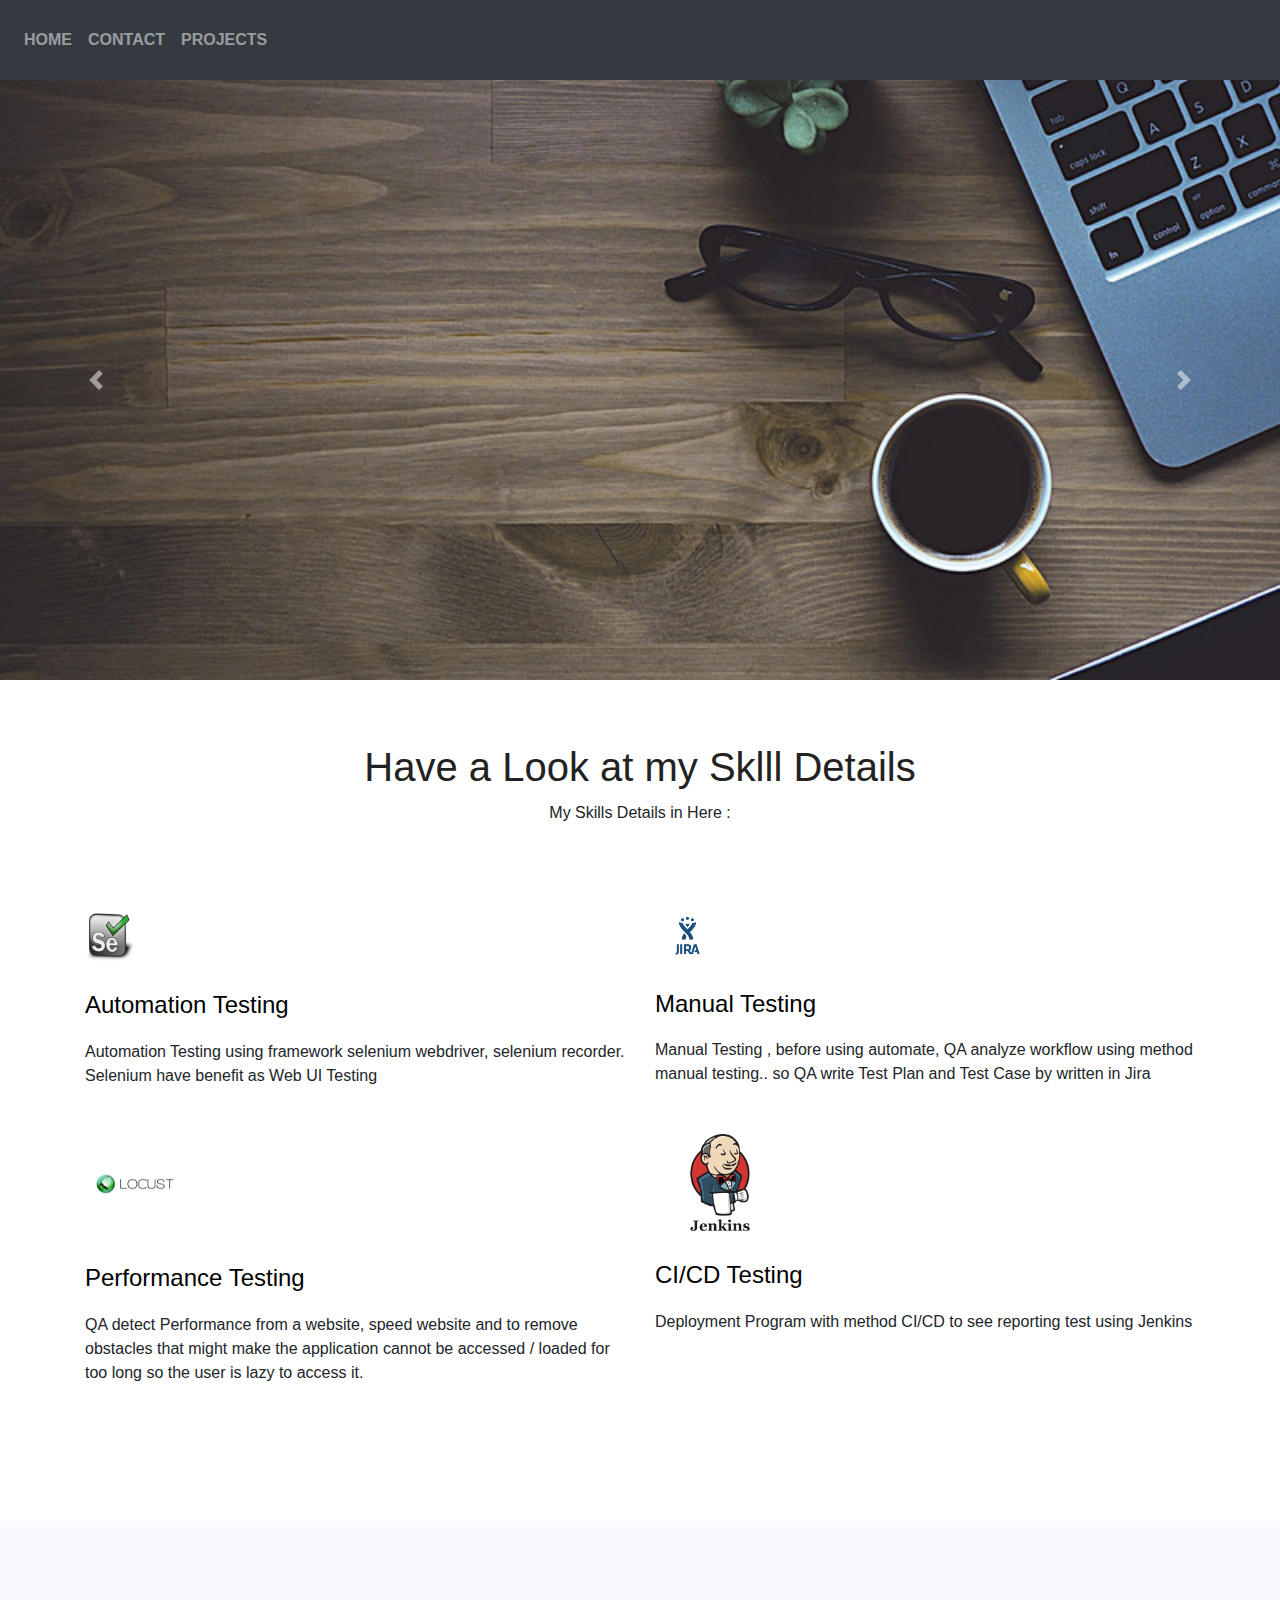
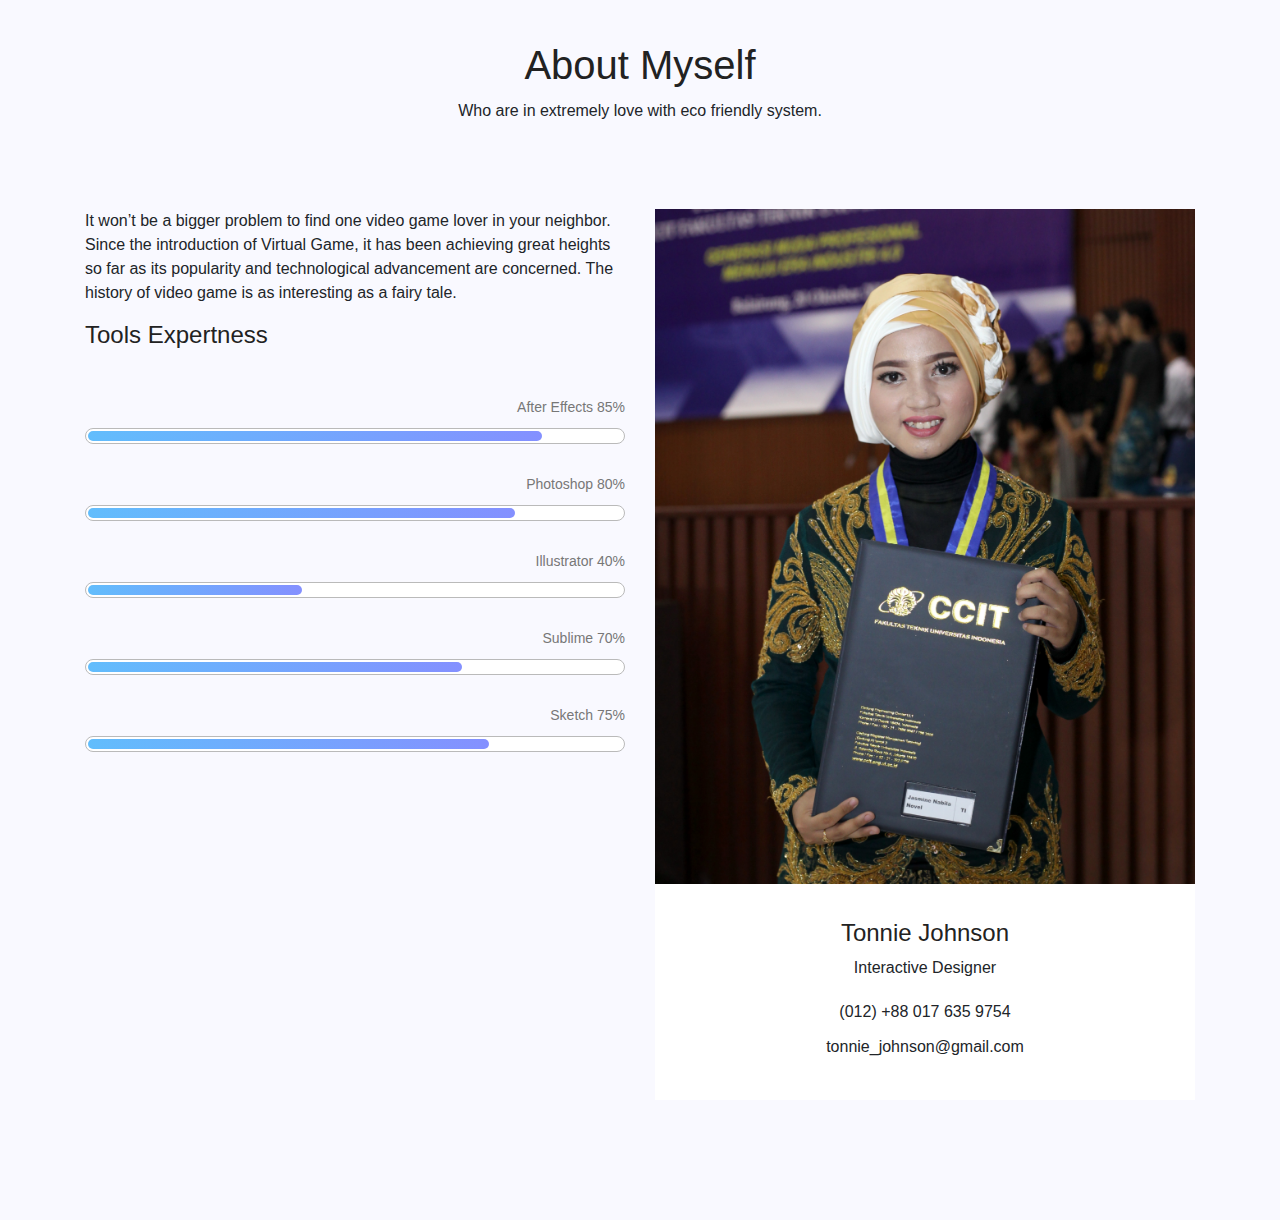
==== commit 9fa063d7: "update text file html" ====
--- a/index.html
+++ b/index.html
@@ -56,8 +56,8 @@
                   <div class="row d-flex justify-content-center">
                     <div class="menu-content pb-70 col-lg-8">
                       <div class="title text-center">
-                        <h1 class="mb-10">Have a Look at my Services</h1>
-                        <p>Who are in extremely love with eco friendly system.</p>
+                        <h1 class="mb-10">Have a Look at my Sklll Details</h1>
+                        <p>My Skills Details in Here :</p>
                       </div>
                     </div>
                   </div>						
@@ -68,42 +68,42 @@
                         height: 50px !important;"alt="">
                       </div>
                       <div class="dec">
-                        <h4 class="mt-30"><a href="#">Web Design</a></h4>			
+                        <h4 class="mt-30"><a href="#">Automation Testing</a></h4>			
                         <p class="mt-20">
-                          Lorem ipsum dolor sit amet, consectetur adipisicing elit, sed do eiusmod tempor incididunt ut labore et dolore magna aliqua. Ut enim ad minim veniam quis nostrud exercitation.
+                           Automation Testing using framework selenium webdriver, selenium recorder. Selenium have benefit as Web UI Testing
                         </p>								
                       </div>
                     </div>
                     <div class="single-service col-lg-6 col-md-6 mb-30">
                       <div class="icon">
-                        <img src="" alt="">
+                        <img src="images/jira.png" alt="" style="width:13%;">
                       </div>
                       <div class="dec">
-                        <h4 class="mt-30"><a href="#">Mobile Design</a></h4>			
+                        <h4 class="mt-30"><a href="#">Manual Testing</a></h4>			
                         <p class="mt-20">
-                          Lorem ipsum dolor sit amet, consectetur adipisicing elit, sed do eiusmod tempor incididunt ut labore et dolore magna aliqua. Ut enim ad minim veniam quis nostrud exercitation.
+                          Manual Testing , before using automate, QA analyze workflow using method manual testing.. so QA write Test Plan and Test Case by written in Jira
                         </p>								
                       </div>
                     </div>
                     <div class="single-service col-lg-6 col-md-6">
                       <div class="icon">
-                        <img src="" alt="">
+                        <img src="images/locust.jpg" alt="" style="width:20%;">
                       </div>
                       <div class="dec">
-                        <h4 class="mt-30"><a href="#">Print Design</a></h4>			
+                        <h4 class="mt-30"><a href="#">Performance Testing</a></h4>			
                         <p class="mt-20">
-                          Lorem ipsum dolor sit amet, consectetur adipisicing elit, sed do eiusmod tempor incididunt ut labore et dolore magna aliqua. Ut enim ad minim veniam quis nostrud exercitation.
+                           QA detect Performance from a website, speed website and to remove obstacles that might make the application cannot be accessed / loaded for too long so the user is lazy to access it.
                         </p>								
                       </div>
                     </div>
                     <div class="single-service col-lg-6 col-md-6">
                       <div class="icon">
-                        <img src="" alt="">
+                        <img src="images/jenkins.png" alt=""style="width:26%;">
                       </div>
                       <div class="dec">
-                        <h4 class="mt-30"><a href="#">Interaction Design</a></h4>			
+                        <h4 class="mt-30"><a href="#">CI/CD Testing</a></h4>			
                         <p class="mt-20">
-                          Lorem ipsum dolor sit amet, consectetur adipisicing elit, sed do eiusmod tempor incididunt ut labore et dolore magna aliqua. Ut enim ad minim veniam quis nostrud exercitation.
+                           Deployment Program with method CI/CD to see reporting test using Jenkins
                         </p>								
                       </div>
                     </div>																		
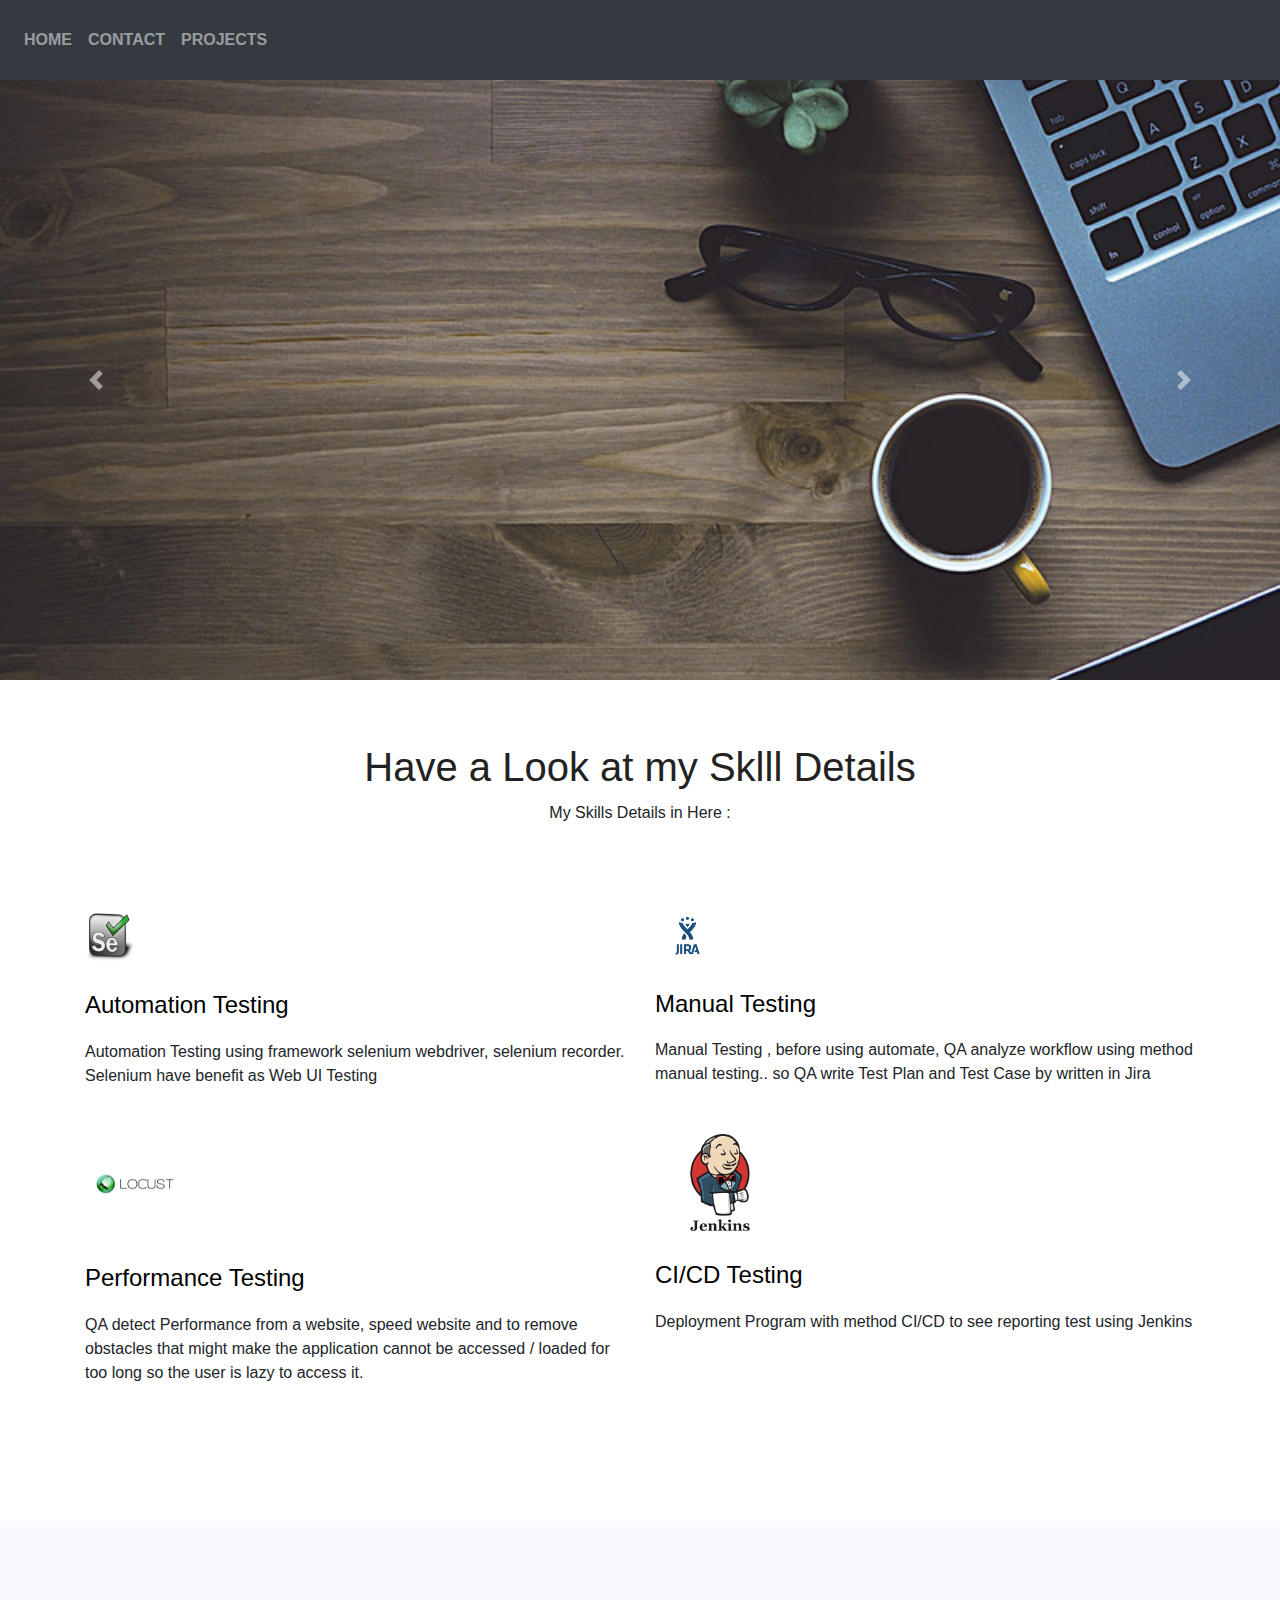
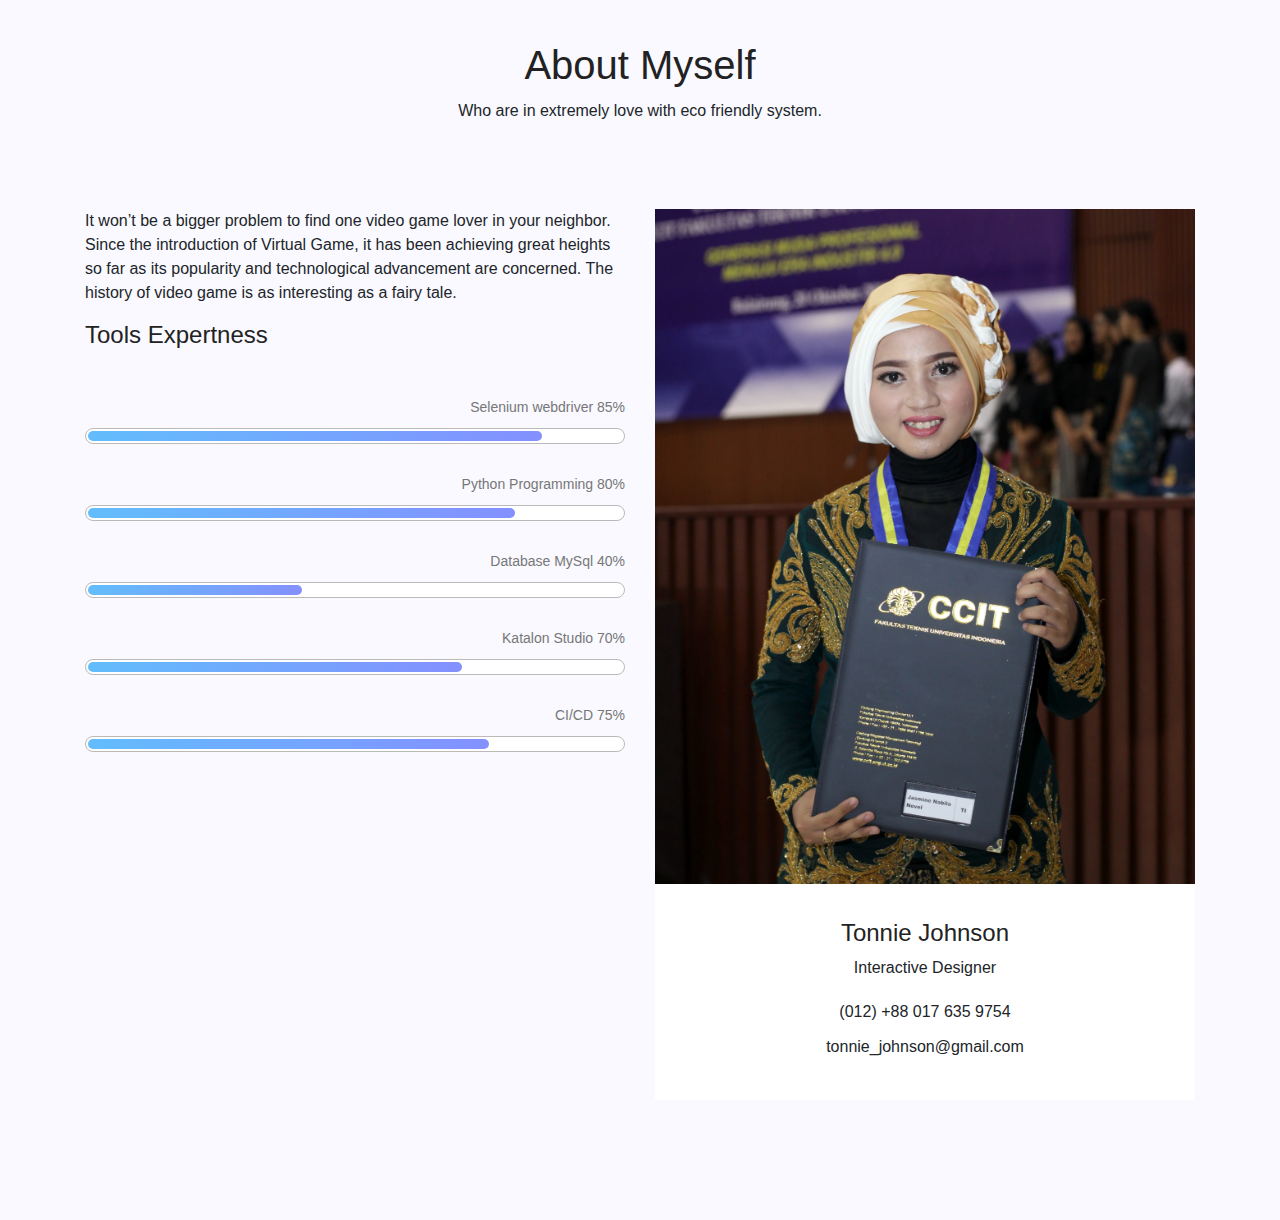
==== commit 5e133610: "update folder images and index html" ====
--- a/index.html
+++ b/index.html
@@ -38,7 +38,7 @@
                     <img src="images/qa2.jpg" class="d-block w-100" alt="...">
                   </div>
                   <div class="carousel-item">
-                    <img src="images/1.jpg" class="d-block w-100" alt="...">
+                    <img src="images/personal.jpeg" class="d-block w-100" alt="...">
                   </div>
                 </div>
                 <a class="carousel-control-prev" href="#carouselExampleControls" role="button" data-slide="prev">
@@ -128,35 +128,35 @@
                       </p>
                       <h4 class="pb-40">Tools Expertness</h4>
                                 <div class="skillbar" data-percent="85%">
-                                    <div class="skill-bar-percent">After Effects 85%</div>
+                                    <div class="skill-bar-percent">Selenium webdriver 85%</div>
                                     <div class="skillwrap">
                                       <div class="skillbar-bar" style="width: 85%;"></div>
                                     </div>
                                 </div>
         
                                 <div class="skillbar" data-percent="80%">
-                                    <div class="skill-bar-percent">Photoshop 80%</div>
+                                    <div class="skill-bar-percent">Python Programming 80%</div>
                                     <div class="skillwrap">
                                       <div class="skillbar-bar" style="width: 80%;"></div>
                           </div>
                                 </div>
         
                                 <div class="skillbar" data-percent="40%">
-                                    <div class="skill-bar-percent">Illustrator 40%</div>
+                                    <div class="skill-bar-percent">Database MySql 40%</div>
                                     <div class="skillwrap">
                                       <div class="skillbar-bar" style="width: 40%;"></div>
                           </div>
                                 </div>
         
                                 <div class="skillbar" data-percent="70%">
-                                    <div class="skill-bar-percent">Sublime 70%</div>
+                                    <div class="skill-bar-percent">Katalon Studio 70%</div>
                                     <div class="skillwrap">
                                       <div class="skillbar-bar" style="width: 70%;"></div>
                           </div>
                                 </div>
         
                                 <div class="skillbar" data-percent="75%">
-                                    <div class="skill-bar-percent">Sketch 75%</div>
+                                    <div class="skill-bar-percent">CI/CD 75%</div>
                                     <div class="skillwrap">
                                       <div class="skillbar-bar" style="width: 75%;"></div>
                           </div>
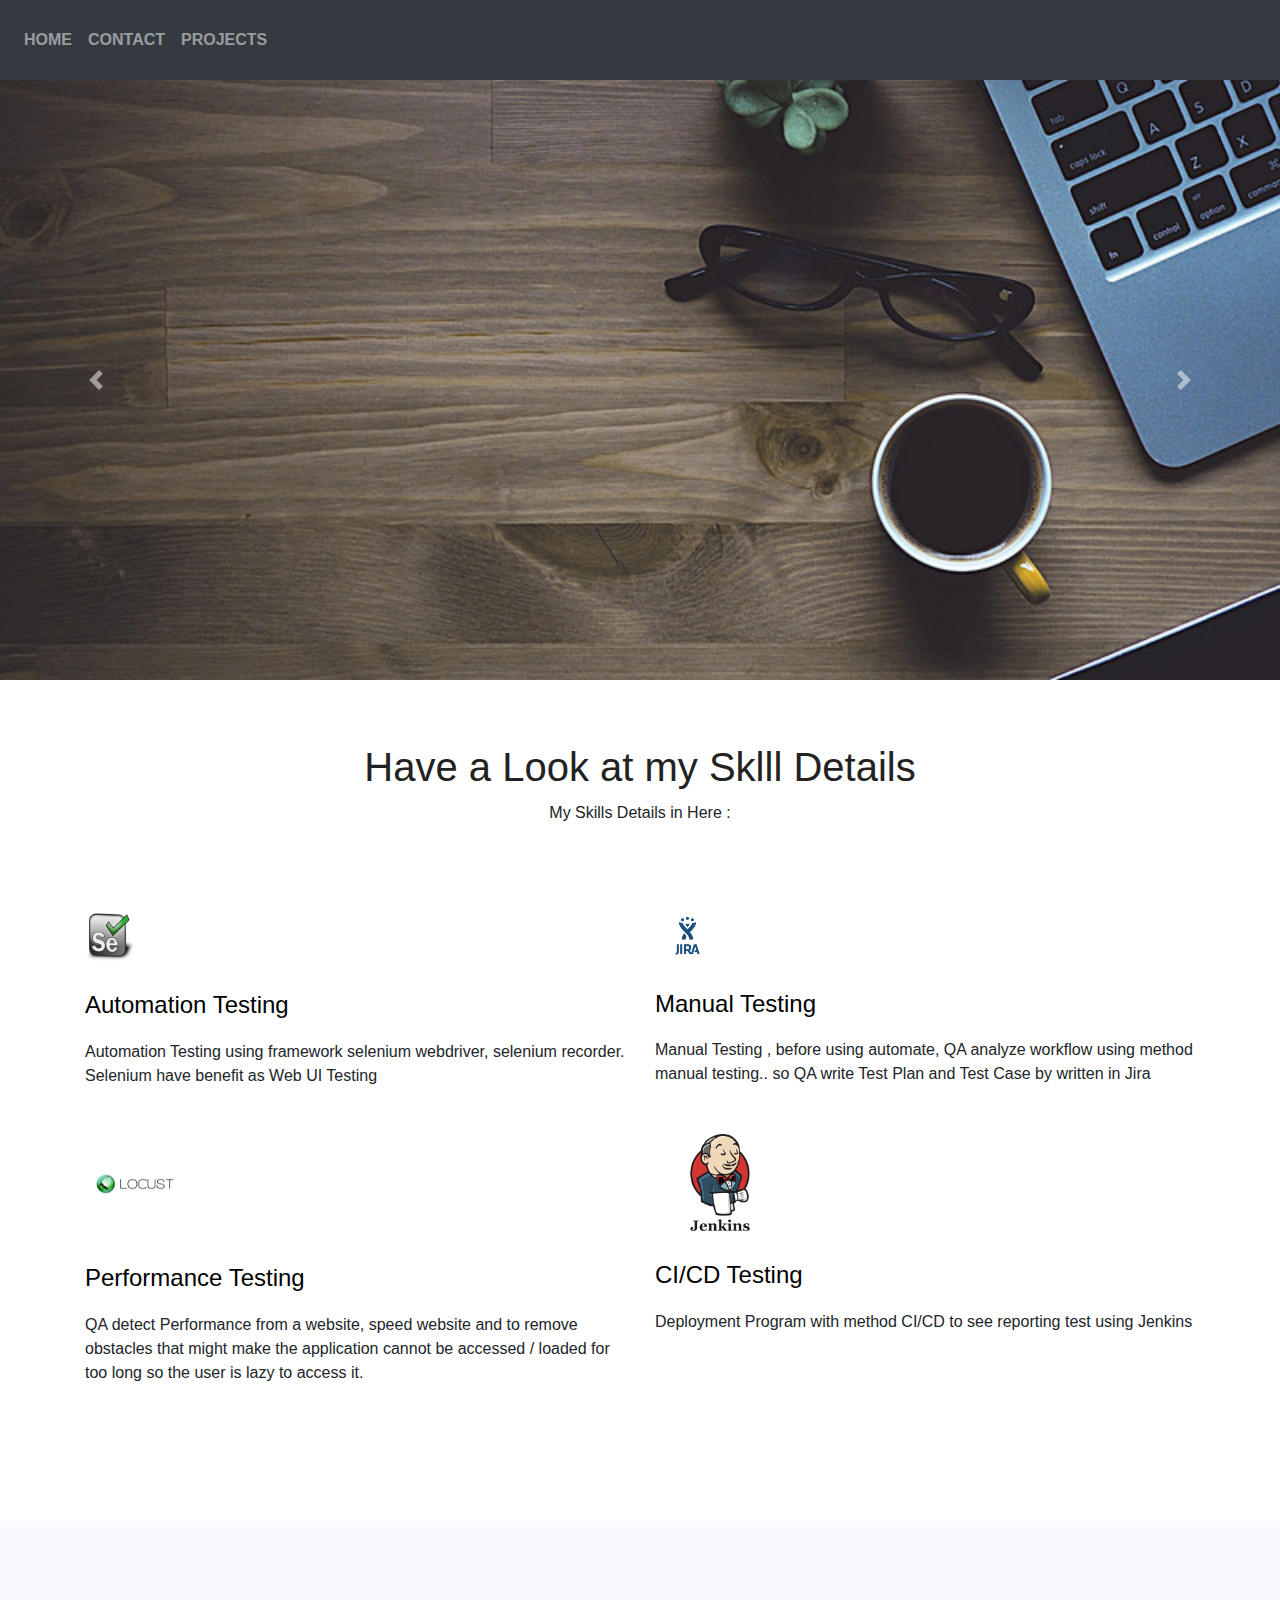
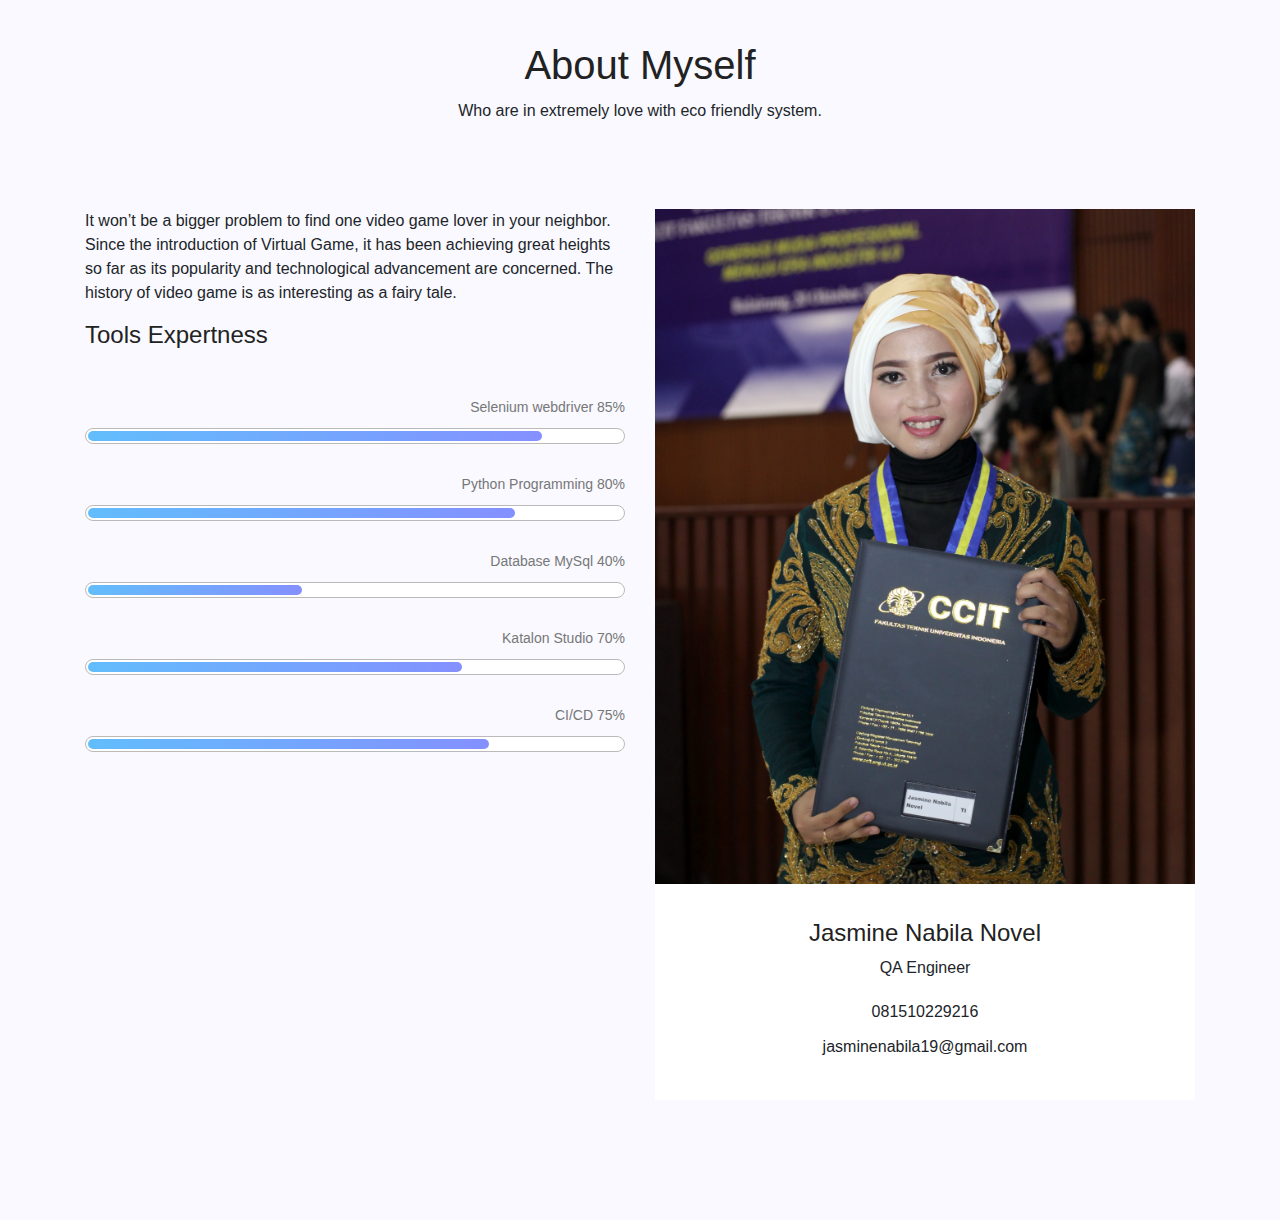
==== commit 05ab62b1: "modified index file and modal" ====
--- a/index.html
+++ b/index.html
@@ -166,10 +166,10 @@
                       <div class="myself-wrap">
                         <img class="img-fluid" src="images/IMG_0050.JPG" alt="" >
                         <div class="desc">
-                          <h4>Tonnie Johnson</h4>
-                          <p class="pb-10">Interactive Designer</p>
-                          <p><span class="lnr lnr-phone"></span> (012) +88 017 635 9754</p>
-                          <p><span class="lnr lnr-envelope"></span> tonnie_johnson@gmail.com</p>
+                          <h4>Jasmine Nabila Novel</h4>
+                          <p class="pb-10">QA Engineer</p>
+                          <p><span class="lnr lnr-phone"></span> 081510229216</p>
+                          <p><span class="lnr lnr-envelope"></span> jasminenabila19@gmail.com</p>
                         </div>
                       </div>
                     </div>
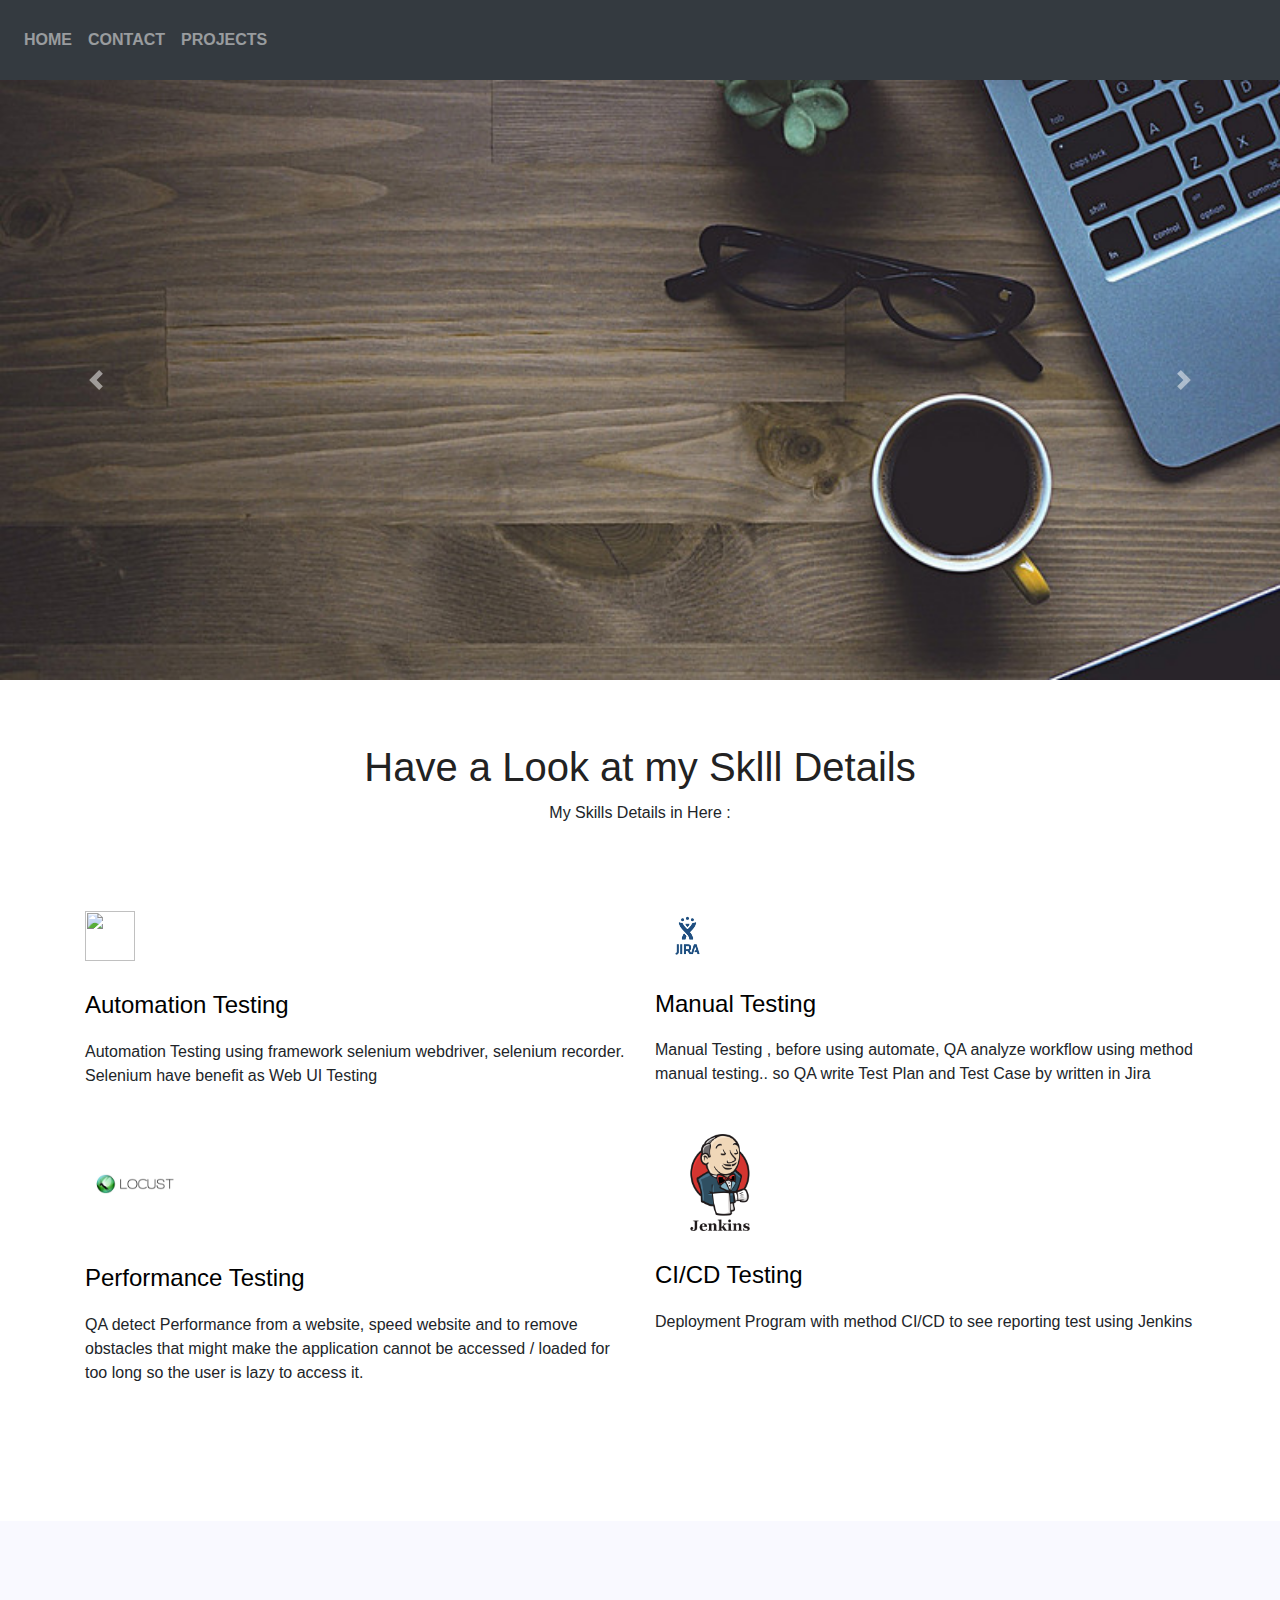
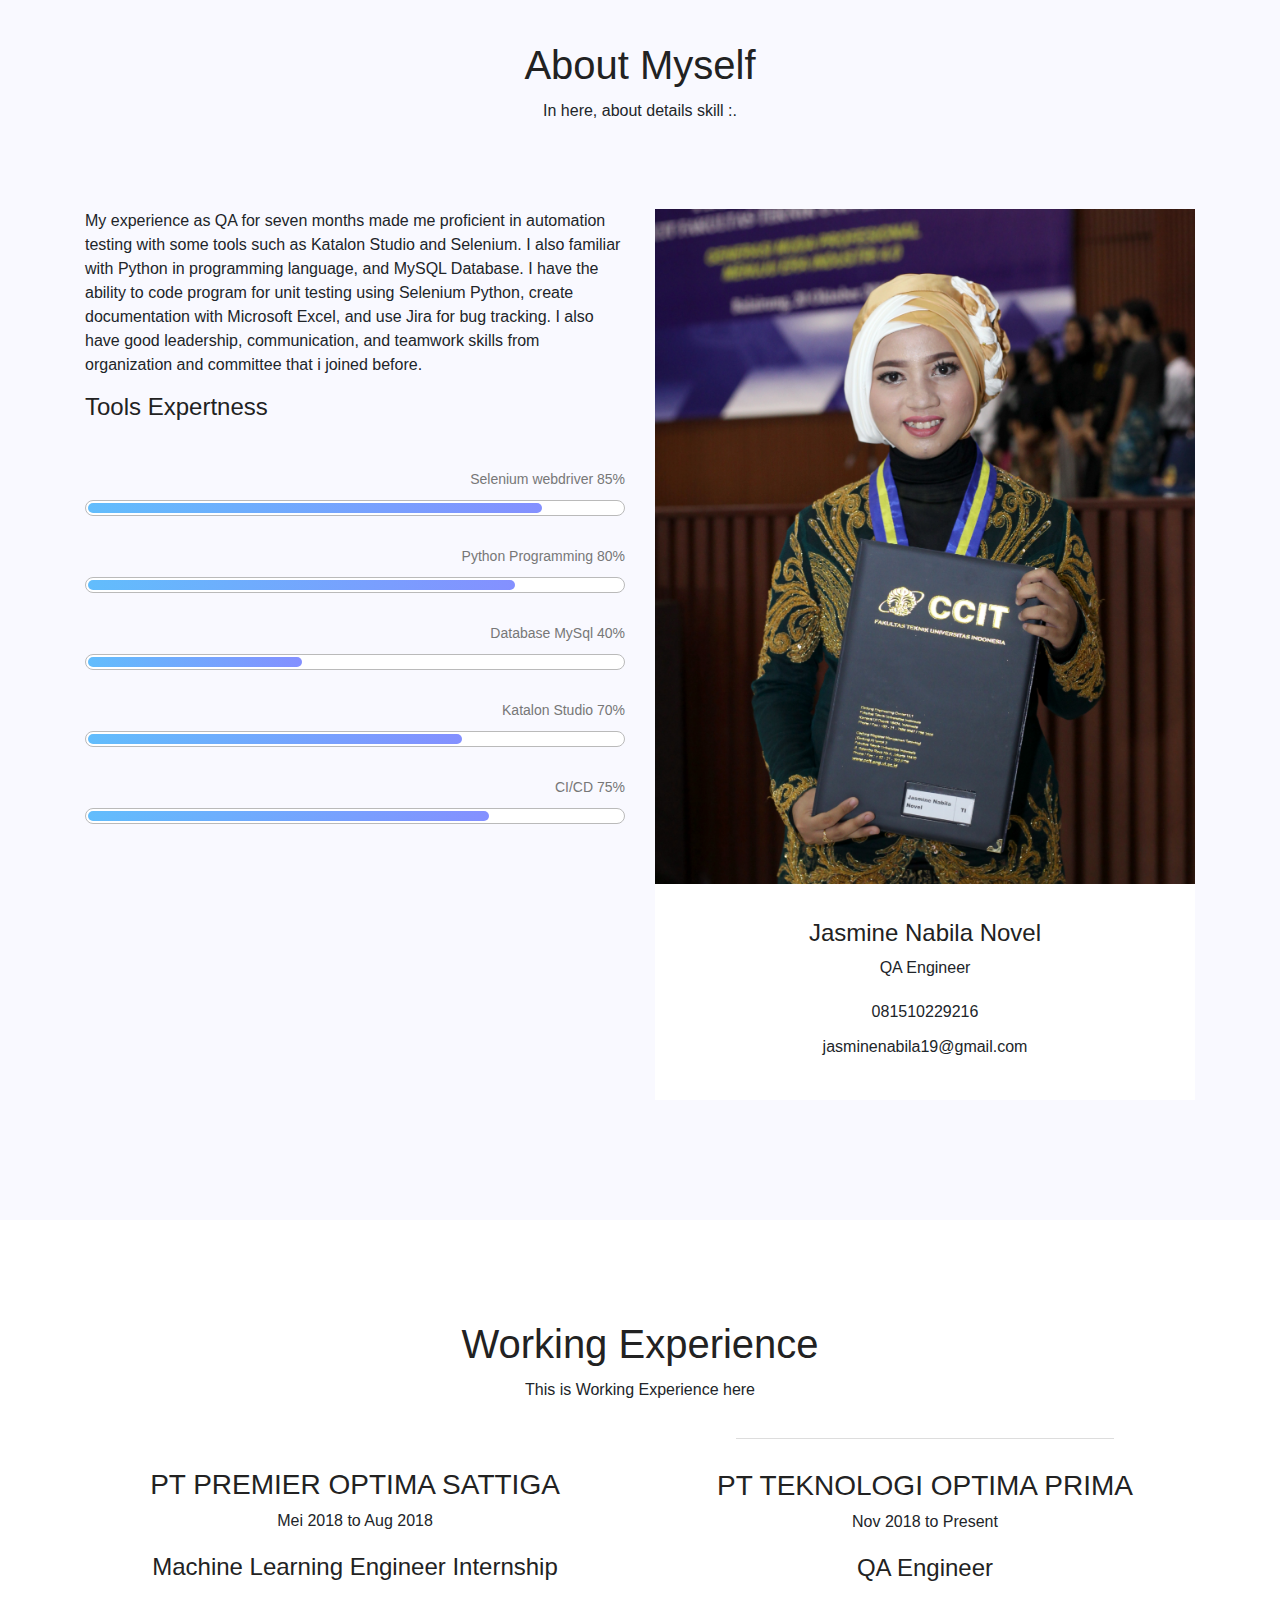
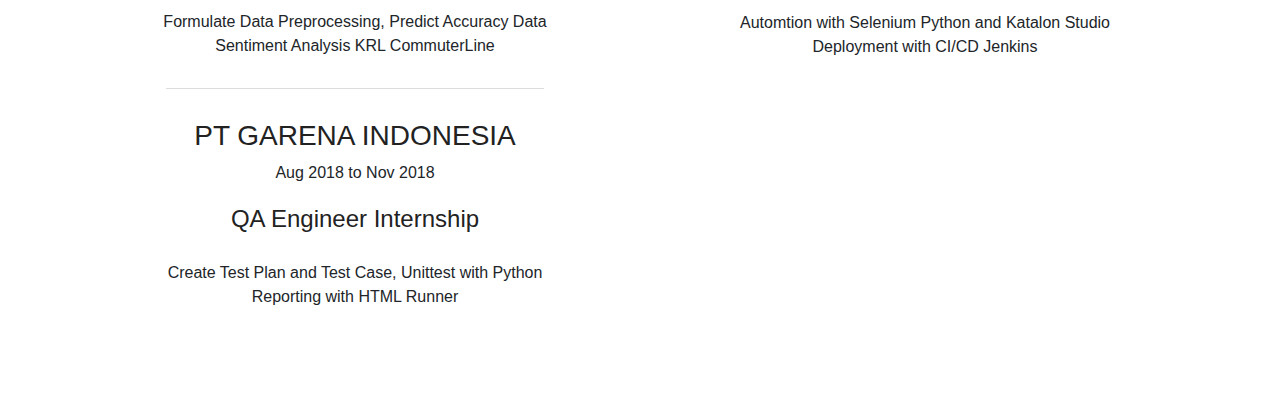
==== commit 1b2f5e41: "fix project" ====
--- a/index.html
+++ b/index.html
@@ -4,7 +4,7 @@
     <meta charset="UTF-8">
     <meta name="viewport" content="width=device-width, initial-scale=1.0">
     <meta http-equiv="X-UA-Compatible" content="ie=edge">
-    <title>Document</title>
+    <title>Home</title>
     <link rel="stylesheet" href="css/main.css">
     <link rel="stylesheet" href="https://stackpath.bootstrapcdn.com/bootstrap/4.3.1/css/bootstrap.min.css" integrity="sha384-ggOyR0iXCbMQv3Xipma34MD+dH/1fQ784/j6cY/iJTQUOhcWr7x9JvoRxT2MZw1T" crossorigin="anonymous">
 </head>
@@ -32,13 +32,13 @@
           <div id="carouselExampleControls" class="carousel slide" data-ride="carousel">
                 <div class="carousel-inner">
                   <div class="carousel-item active">
-                    <img src="images/laptop.jpg" class="d-block w-100" alt="...">
+                    <img src="images/laptop.jpg" class="w-100" alt="...">
                   </div>
                   <div class="carousel-item">
-                    <img src="images/qa2.jpg" class="d-block w-100" alt="...">
+                    <img src="images/qa2.jpg" class=" w-100" alt="...">
                   </div>
                   <div class="carousel-item">
-                    <img src="images/personal.jpeg" class="d-block w-100" alt="...">
+                    <img src="images/personal.jpeg" class=" w-100" alt="...">
                   </div>
                 </div>
                 <a class="carousel-control-prev" href="#carouselExampleControls" role="button" data-slide="prev">
@@ -117,14 +117,14 @@
                     <div class="menu-content pb-70 col-lg-8">
                       <div class="title text-center">
                         <h1 class="mb-10">About Myself</h1>
-                        <p>Who are in extremely love with eco friendly system.</p>
+                        <p>In here, about details skill :.</p>
                       </div>
                     </div>
                   </div>					
                   <div class="row">
                     <div class="col-lg-6 about-left">
                       <p>
-                        It won’t be a bigger problem to find one video game lover in your neighbor. Since the introduction of Virtual Game, it has been achieving great heights so far as its popularity and technological advancement are concerned. The history of video game is as interesting as a fairy tale.
+                        My experience as QA for seven months made me proficient in automation testing with some tools such as Katalon Studio and Selenium. I also familiar with Python in programming language, and MySQL Database. I have the ability to code program for unit testing using Selenium Python, create documentation with Microsoft Excel, and use Jira for bug tracking. I also have good leadership, communication, and teamwork skills from organization and committee that i joined before.
                       </p>
                       <h4 class="pb-40">Tools Expertness</h4>
                                 <div class="skillbar" data-percent="85%">
@@ -177,6 +177,53 @@
                 </div>	
               </section>
 
+              <section class="qualification-area pt-100 pb-80">
+                <div class="container">
+                  <div class="row d-flex justify-content-center">
+                    <div class="menu-content pb-20 col-lg-8">
+                      <div class="title text-center">
+                        <h1 class="mb-10">Working Experience</h1>
+                        <p>This is Working Experience here</p>
+                      </div>
+                    </div>
+                  </div>							
+                  <div class="row d-flex justify-content-center">
+                    <div class="col-lg-6 col-md-6 qty-left">
+                      <div class="single-qly">
+                        <h3 class="text-uppercase">PT Premier Optima Sattiga</h3>
+                        <p>Mei 2018 to Aug 2018</p>
+                        <h4 class="pt-20 pb-20">Machine Learning Engineer Internship</h4>
+                        <p>
+                          Formulate Data Preprocessing, Predict Accuracy Data <br>Sentiment Analysis KRL CommuterLine
+                        </p>							
+                      </div>
+                      <div class="btm-border d-block mx-auto"></div>								
+                      <div class="single-qly">
+                        <h3 class="text-uppercase">PT Garena Indonesia</h3>
+                        <p>Aug 2018 to Nov 2018</p>
+                        <h4 class="pt-20 pb-20">QA Engineer Internship</h4>
+                        <p>
+                          Create Test Plan and Test Case, Unittest with Python<br>Reporting with HTML Runner
+                        </p>								
+                      </div>							
+                    </div>
+                    <div class="col-lg-6 col-md-6 qty-right">
+                      <div class="btm-border d-block mx-auto"></div>								
+                      <div class="single-qly">
+                        <h3 class="text-uppercase">PT Teknologi Optima Prima</h3>
+                        <p>Nov 2018 to Present</p>
+                        <h4 class="pt-20 pb-20">QA Engineer</h4>
+                        <p>
+                          Automtion with Selenium Python and Katalon Studio <br>Deployment with CI/CD Jenkins
+                        </p>								
+                      </div>	
+                    </div>						
+                  </div>
+                </div>	
+              </section>
+
+        
+
 <script src="https://code.jquery.com/jquery-3.3.1.slim.min.js" integrity="sha384-q8i/X+965DzO0rT7abK41JStQIAqVgRVzpbzo5smXKp4YfRvH+8abtTE1Pi6jizo" crossorigin="anonymous"></script>
 <script src="https://cdnjs.cloudflare.com/ajax/libs/popper.js/1.14.7/umd/popper.min.js" integrity="sha384-UO2eT0CpHqdSJQ6hJty5KVphtPhzWj9WO1clHTMGa3JDZwrnQq4sF86dIHNDz0W1" crossorigin="anonymous"></script>
 <script src="https://stackpath.bootstrapcdn.com/bootstrap/4.3.1/js/bootstrap.min.js" integrity="sha384-JjSmVgyd0p3pXB1rRibZUAYoIIy6OrQ6VrjIEaFf/nJGzIxFDsf4x0xIM+B07jRM" crossorigin="anonymous"></script>
--- a/css/main.css
+++ b/css/main.css
@@ -576,6 +576,9 @@
 
 .section-full {
   padding: 100px 0;
+
+
+  
 }
 
 .section-half {
@@ -1926,6 +1929,7 @@
 
 .section-gap {
   padding: 120px 0;
+  height: auto;
 }
 
 .section-title {
@@ -1939,6 +1943,13 @@
 .section-title p {
   font-size: 16px;
   margin-bottom: 0;
+}
+
+footer{
+  position: fixed;
+    height: 100px;
+    bottom: 0;
+    width: 100%;
 }
 
 @media (max-width: 991px) {
@@ -2425,118 +2436,6 @@
   color: #8490ff;
 }
 
-.footer-social a {
-  padding-right: 25px;
-  -webkit-transition: all 0.3s ease 0s;
-  -moz-transition: all 0.3s ease 0s;
-  -o-transition: all 0.3s ease 0s;
-  transition: all 0.3s ease 0s;
-}
-
-.footer-social i {
-  color: #cccccc;
-  -webkit-transition: all 0.3s ease 0s;
-  -moz-transition: all 0.3s ease 0s;
-  -o-transition: all 0.3s ease 0s;
-  transition: all 0.3s ease 0s;
-}
-
-@media (max-width: 991px) {
-  .footer-social {
-    text-align: left;
-  }
-}
-
-.single-footer-widget input {
-  border: none;
-  width: 80%;
-  font-weight: 300;
-  background: #191919;
-  color: #777;
-  padding-left: 20px;
-  border-radius: 0;
-  font-size: 14px;
-}
-
-.single-footer-widget input:focus {
-  background-color: #191919;
-}
-
-.single-footer-widget .bb-btn {
-  color: #fff;
-  font-weight: 300;
-  border-radius: 0;
-  z-index: 9999;
-  cursor: pointer;
-}
-
-.single-footer-widget .info {
-  position: absolute;
-  margin-top: 20%;
-  color: #fff;
-  font-size: 12px;
-}
-
-.single-footer-widget .info.valid {
-  color: green;
-}
-
-.single-footer-widget .info.error {
-  color: red;
-}
-
-.single-footer-widget .click-btn {
-  color: #fff;
-  border-radius: 0;
-  border-top-left-radius: 0px;
-  border-bottom-left-radius: 0px;
-  padding: 8px 12px;
-  border: 0;
-}
-
-.single-footer-widget ::-moz-selection {
-  /* Code for Firefox */
-  background-color: #191919 !important;
-  color: #777777;
-}
-
-.single-footer-widget ::selection {
-  background-color: #191919 !important;
-  color: #777777;
-}
-
-.single-footer-widget ::-webkit-input-placeholder {
-  /* WebKit, Blink, Edge */
-  color: #777777;
-  font-weight: 300;
-}
-
-.single-footer-widget :-moz-placeholder {
-  /* Mozilla Firefox 4 to 18 */
-  color: #777777;
-  opacity: 1;
-  font-weight: 300;
-}
-
-.single-footer-widget ::-moz-placeholder {
-  /* Mozilla Firefox 19+ */
-  color: #777777;
-  opacity: 1;
-  font-weight: 300;
-}
-
-.single-footer-widget :-ms-input-placeholder {
-  /* Internet Explorer 10-11 */
-  color: #777777;
-  font-weight: 300;
-}
-
-.single-footer-widget ::-ms-input-placeholder {
-  /* Microsoft Edge */
-  color: #777777;
-  font-weight: 300;
-}
-
 @media (max-width: 991px) {
   .single-footer-widget {
     margin-bottom: 30px;
@@ -2549,14 +2448,6 @@
   }
 }
 
-.footer-text {
-  padding-top: 20px;
-}
-
-.footer-text a, .footer-text i {
-  color: #8490ff;
-}
-
 .whole-wrap {
   background-color: #fff;
 }
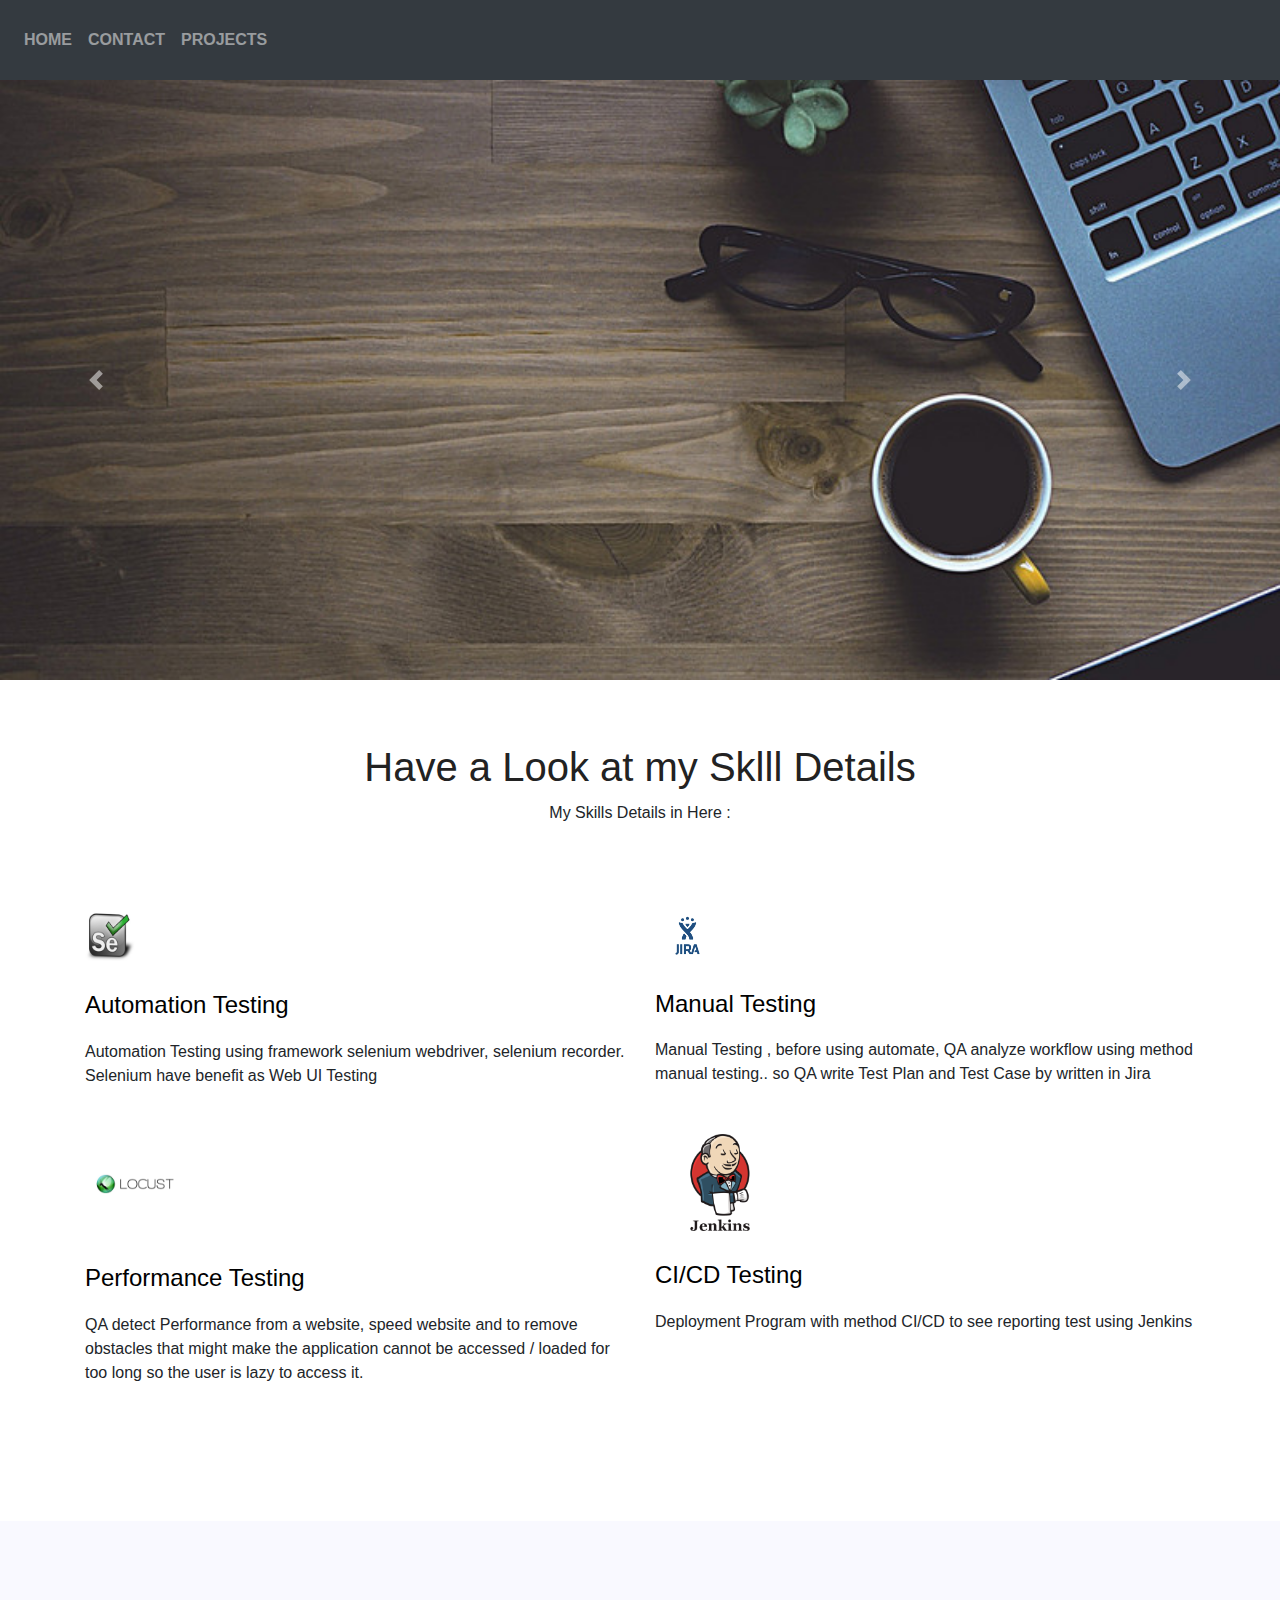
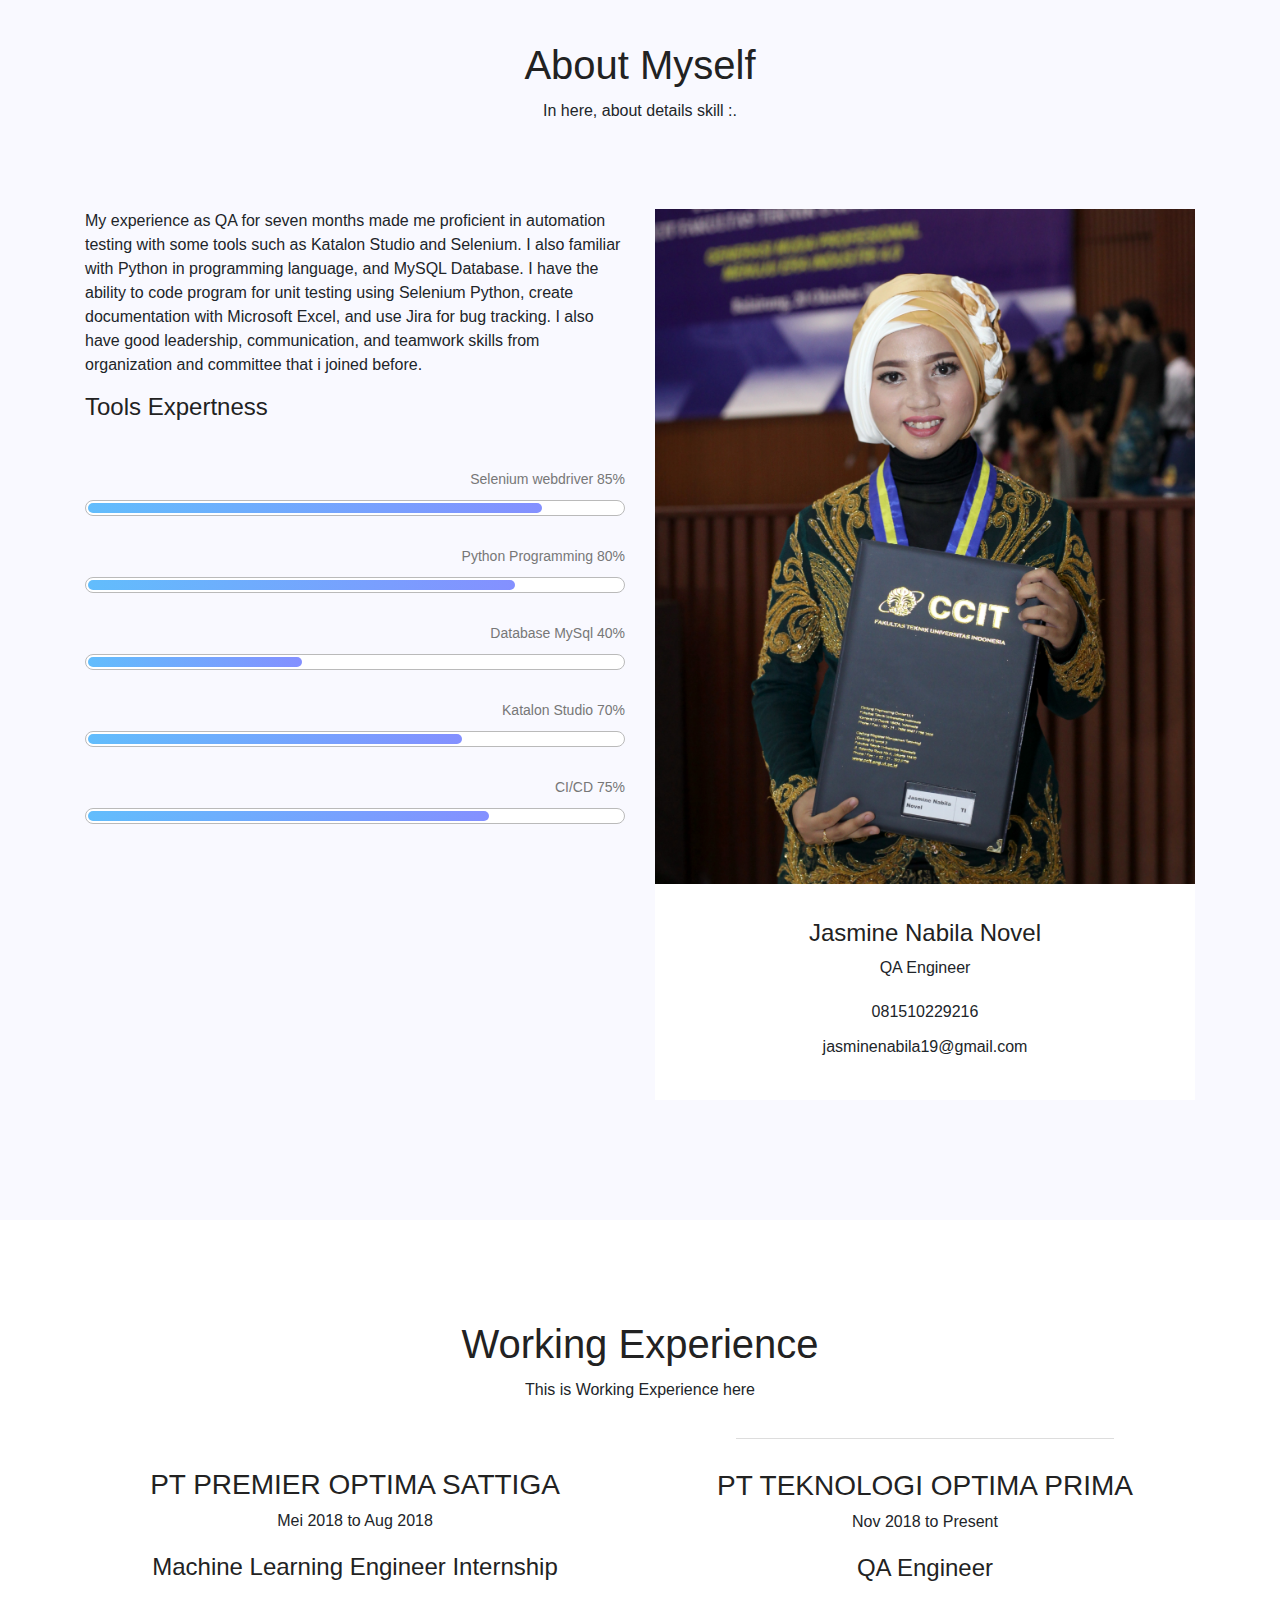
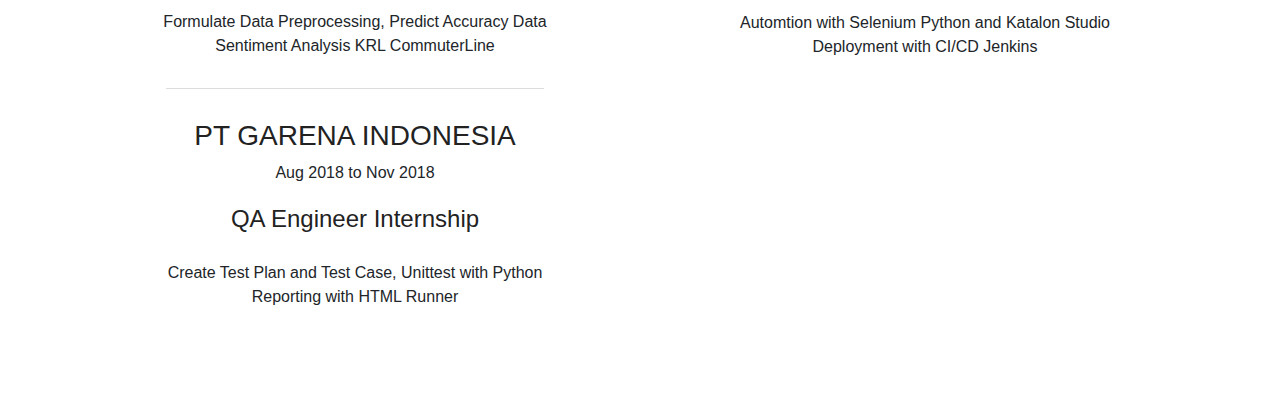
==== commit 2adaf225: "modified icon selenium" ====
--- a/index.html
+++ b/index.html
@@ -64,7 +64,7 @@
                   <div class="row">
                     <div class="single-service col-lg-6 col-md-6 mb-30">
                       <div class="icon">
-                        <img src="images/icon-selenium.jpg" style="width: 50px !important;
+                        <img src="images/selenium.jpg" style="width: 50px !important;
                         height: 50px !important;"alt="">
                       </div>
                       <div class="dec">
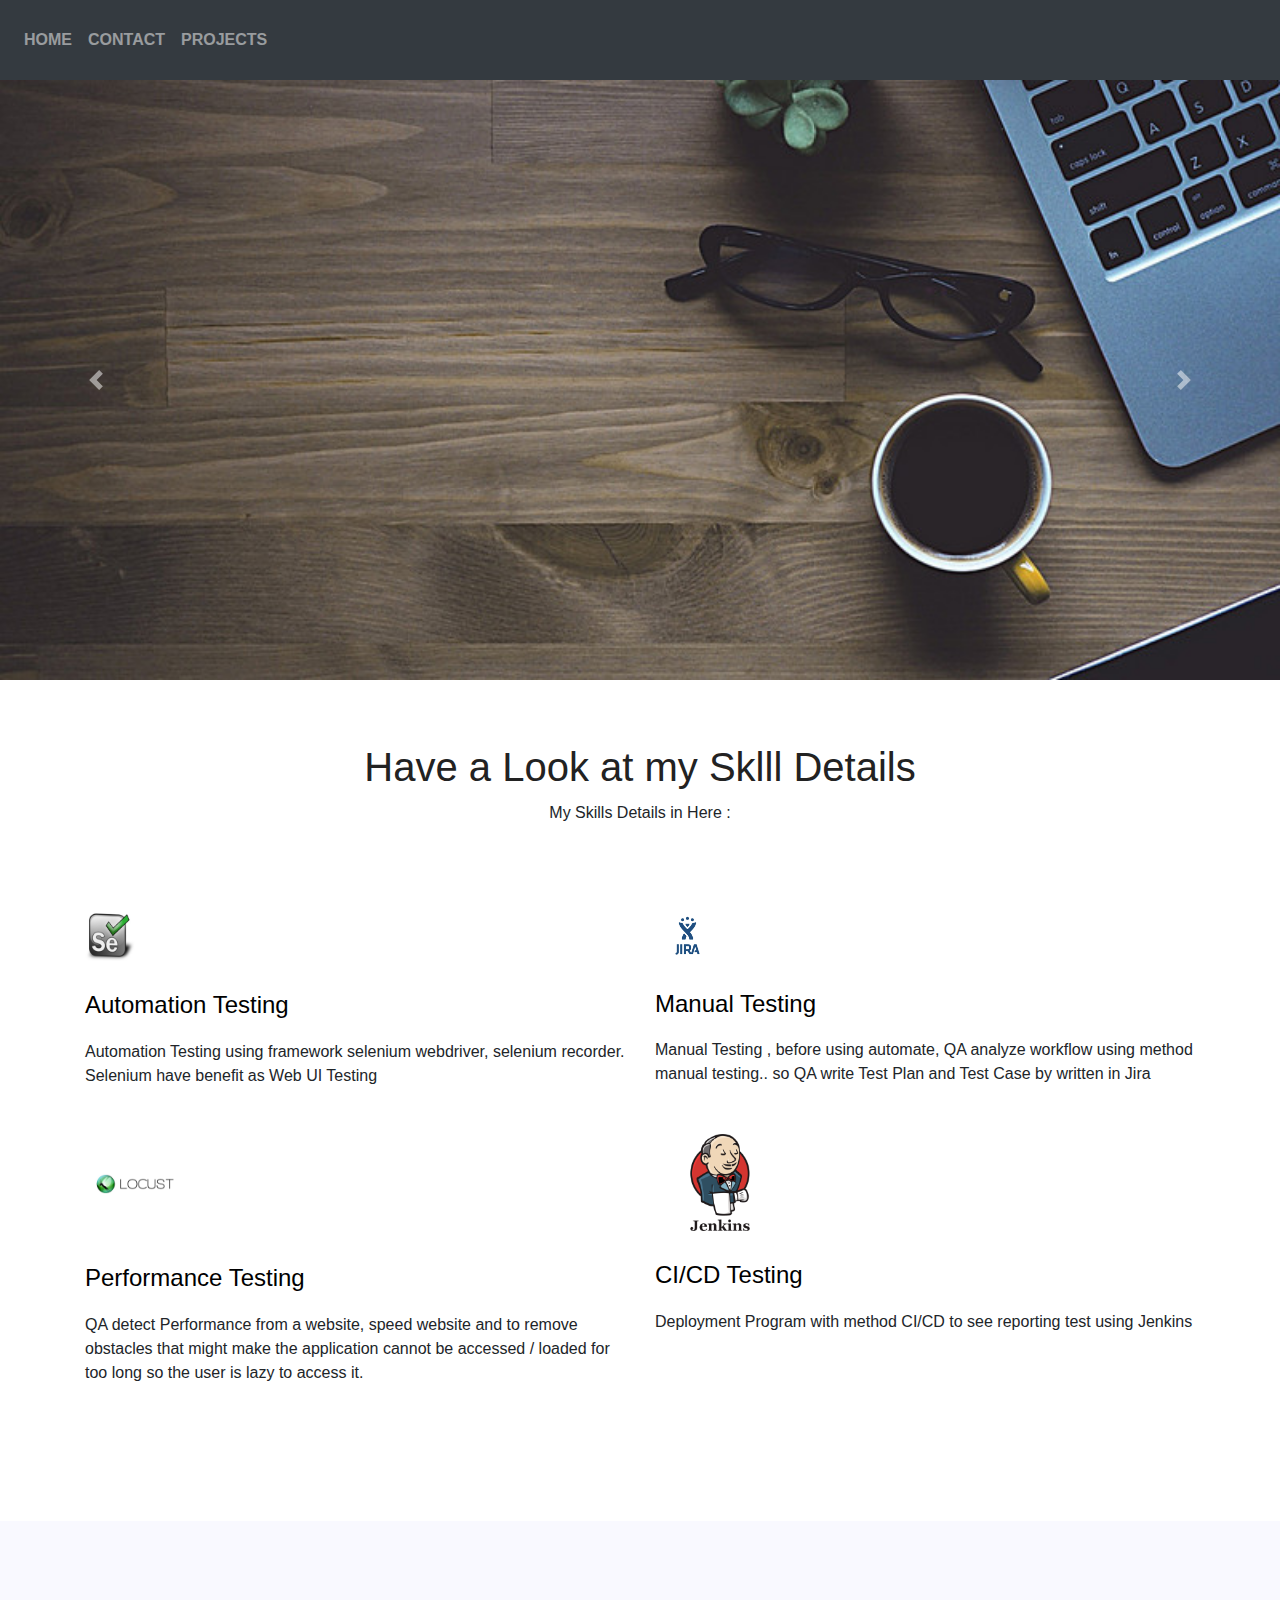
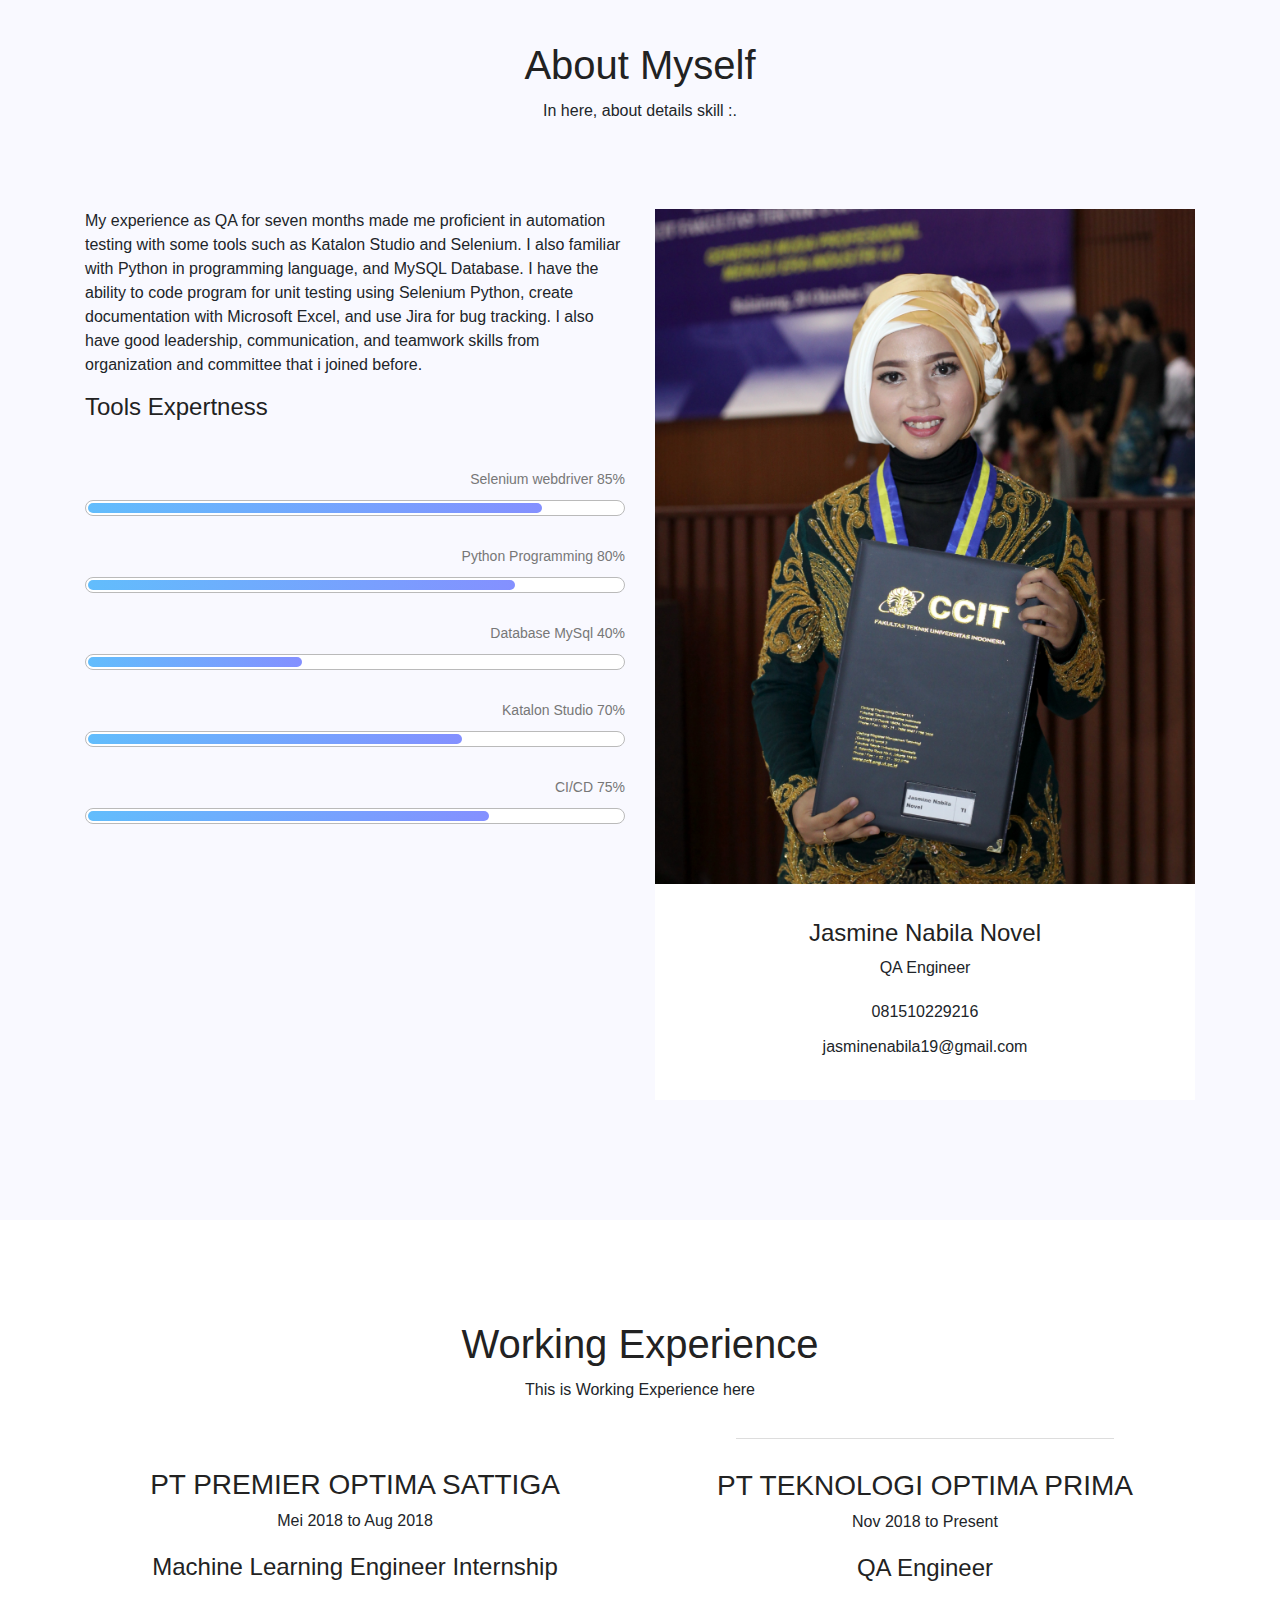
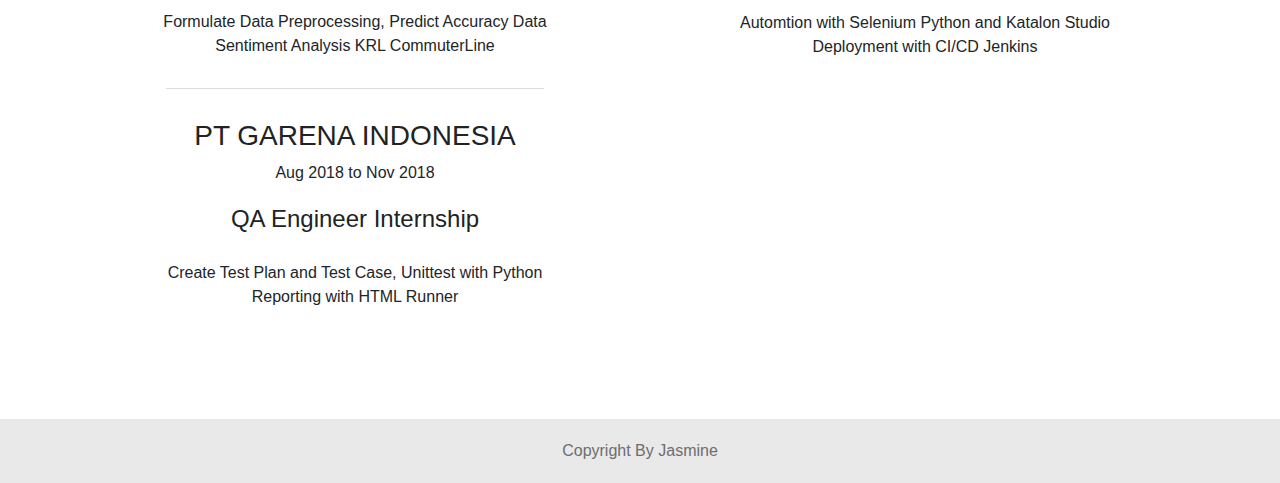
==== commit 0295d659: "fix footer" ====
--- a/index.html
+++ b/index.html
@@ -222,6 +222,17 @@
                 </div>	
               </section>
 
+              <section class="copyright">
+                <div class="container">
+                    <div class="row">
+                        <div class="col-sm-12 text-center">
+                            Copyright By Jasmine
+                        </div>
+                    </div>
+                    <!-- / .row -->
+                </div>
+            </section>
+
         
 
 <script src="https://code.jquery.com/jquery-3.3.1.slim.min.js" integrity="sha384-q8i/X+965DzO0rT7abK41JStQIAqVgRVzpbzo5smXKp4YfRvH+8abtTE1Pi6jizo" crossorigin="anonymous"></script>
--- a/css/main.css
+++ b/css/main.css
@@ -1945,11 +1945,10 @@
   margin-bottom: 0;
 }
 
-footer{
-  position: fixed;
-    height: 100px;
-    bottom: 0;
-    width: 100%;
+.copyright{
+  color: #6D6D6D;
+    background: #E9E9E9;
+    padding: 20px 0;
 }
 
 @media (max-width: 991px) {
